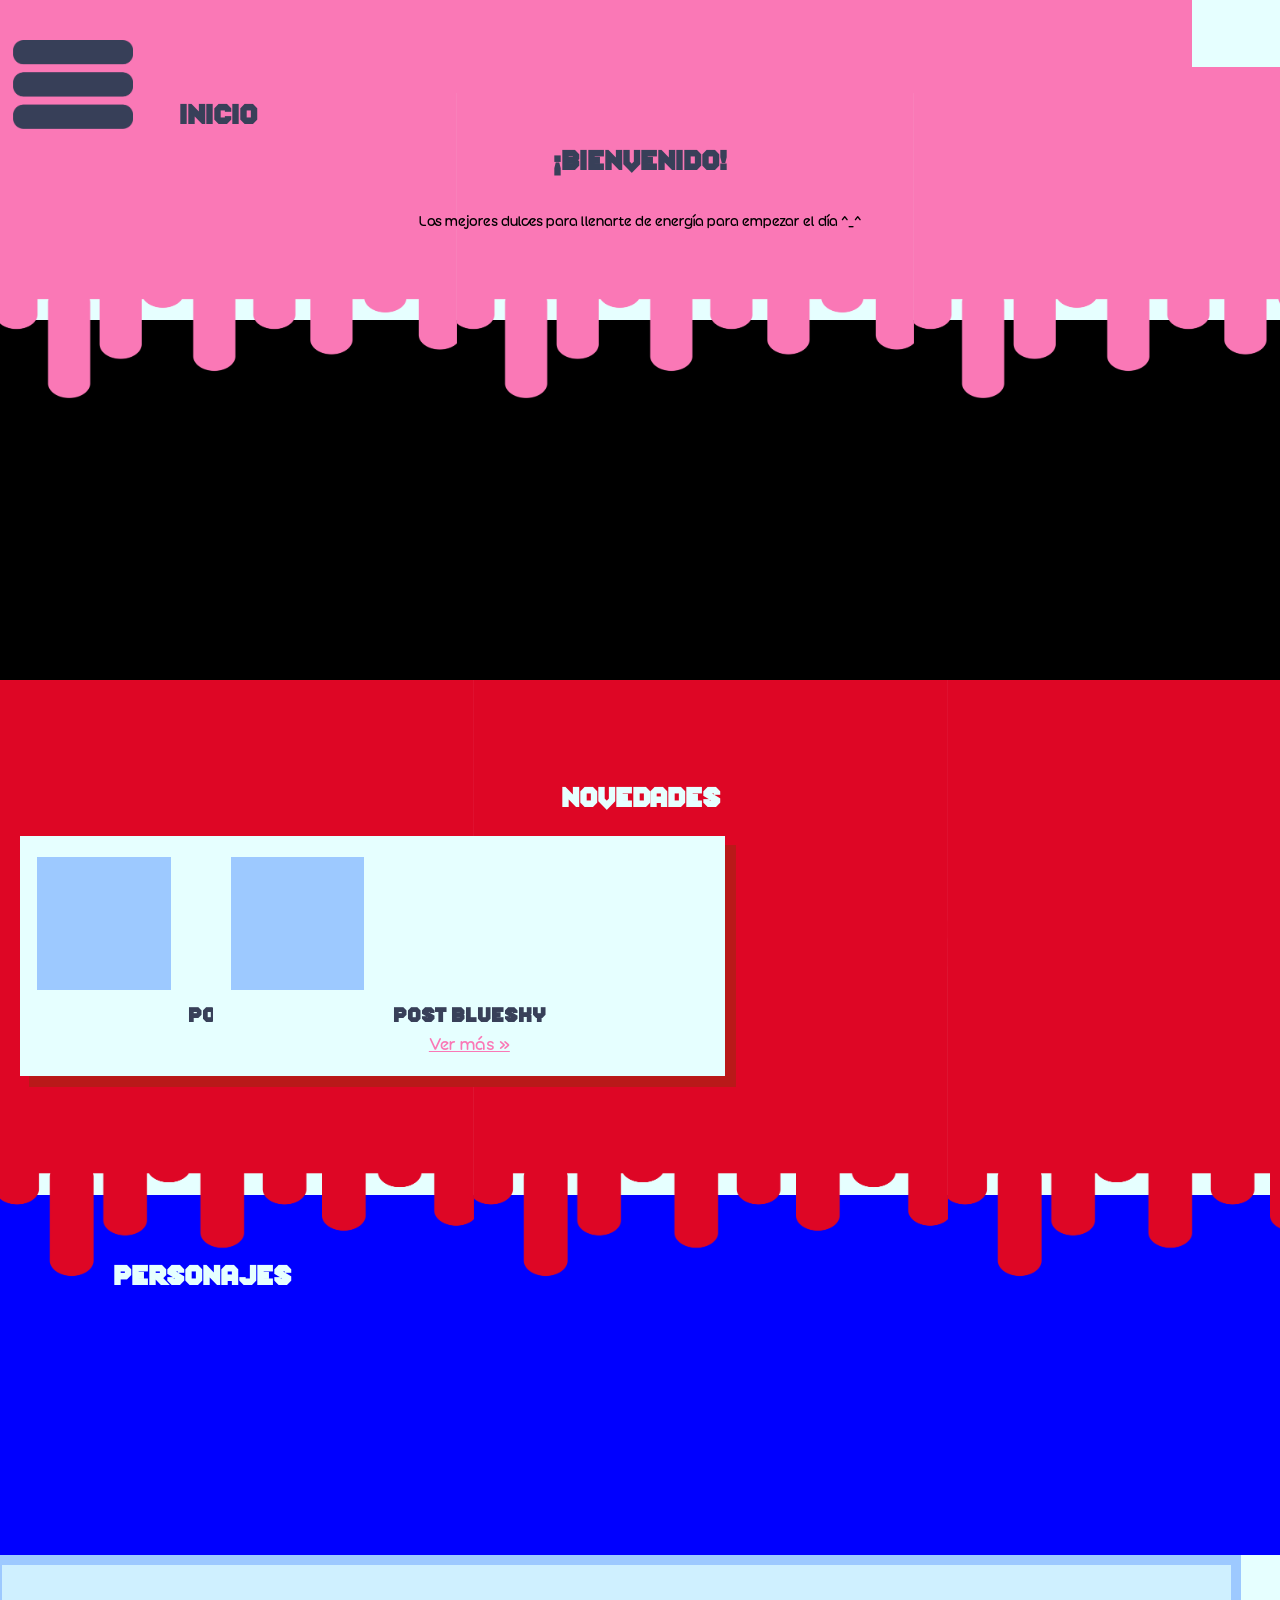
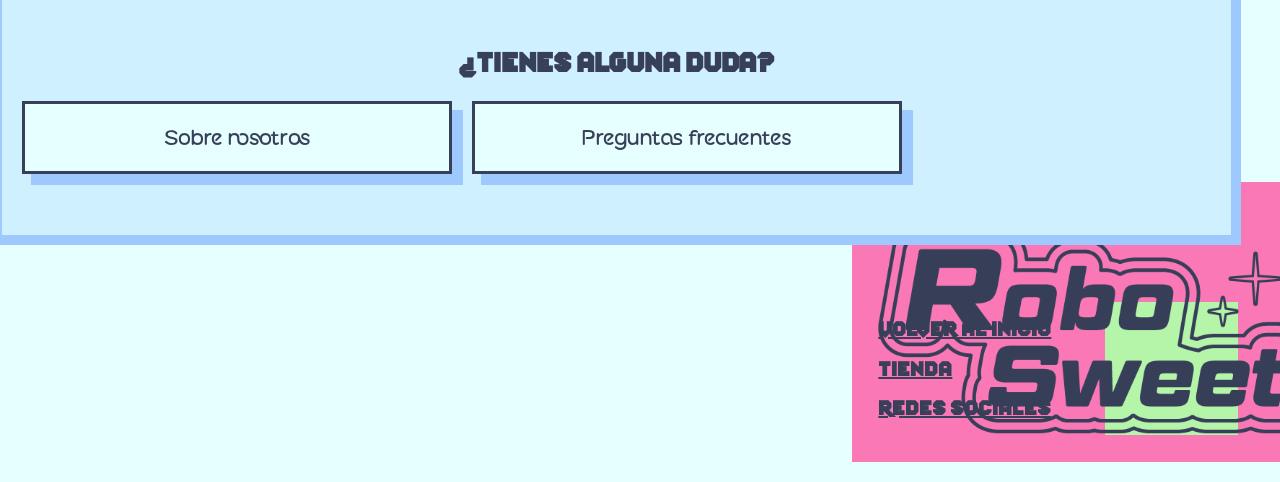
==== index.html @ fcbef9b9 "RS" ====
<!DOCTYPE html>
<html lang="es">

<head>
    <meta charset="UTF-8">
    <meta name="viewport" content="width=device-width, initial-scale=1.0">
    <title>Robosweets Inicio</title>
    <link rel="stylesheet" href="CSS/style.css">
</head>

<body>

    <div class="barra">
        <img src="IMG/menuham.png">
        <h1> Inicio </h1>

    </div>

 <!-- <div  class="navmenu">
        
       
        <ul>
            <li> Inicio</li>
            <li> Tienda</li>
            <li> Historia</li>
            <li> Redes</li>
        </ul>
        <ul>
            <li> About us</li>
            <li> Faq</li>
        </ul>
    </div> -->
    <main class="inicio">

<!-- INICIO -->
        <article class="p1">
            <h1>¡Bienvenido!</h1>
            <p> Los mejores dulces para llenarte de energía para empezar el día ^_^</p>
        </article>

<!--PLACEHOLDER IMAGENES-->
        <div
            style="margin-top: -80pt; margin-left: -15pt; background-color: black; height: 40vh; width: 100vw; grid-column: 1/4; display: flex; position: relative; z-index: 1;">
        </div>

<!-- NOVEDADES -->
        <article class="p2">
            <h1 style="color: #E6FFFF;"> Novedades</h1>

            <div class="post">
                <div class="rrss-ima"></div>
                <h1> Post Instagram </h1>
                <a href="..."> Ver más »</a>
            </div>
            <div class="post" id="nov2">
                <div class="rrss-ima"></div>
                <h1> Post Bluesky </h1>
                <a href="..."> Ver más »</a>
            </div>

        </article>

<!--PLACEHOLDER PERSONAJES-->
        <div style="margin-top: -120pt; width: 100vw; margin-left: -15pt; background-color: blue; height: 40vh;
            grid-column: 1/4; display: flex; position: relative; z-index: 1;">
            <h1 style="margin-left: 85pt; margin-top: 50pt; color: #E6FFFF;"> Personajes</h1>

        </div>

<!-- DUDAS -->
        <article class="p4">

            <h1> ¿Tienes alguna duda? </h1>

            <div class="dudas">
                <div class="btn-dudas">
                    <a href="...">Sobre nosotros</a>
                </div>
                <div class="btn-dudas">
                    <a href="...">Preguntas frecuentes</a>
                </div>

            </div>
        </article>

<!-- FOOTER -->
        <footer>

            <img src="../IMG/logomediano-black.png">

            <div class="ftr">
                <a href="...">
                    <h2>Volver al inicio</h2>
                </a>
                <a href="...">
                    <h2>Tienda</h2>
                </a>
                <a href="...">
                    <h2>Redes sociales</h2>
                </a>
            </div>
<!-- PLACEHOLDER MAPA -->
            <div style="background-color: #b5f5a9; width: 100pt; height: 100pt;"></div>
        </footer>

    </main>

</body>

</html>
---- CSS/style.css ----
body {
    margin: 0%;
    width: 90vw;
    background-color: #E6FFFF;
    margin-left: 20px;
    margin-right: 20px;
    font-family: Roundex;
}

@font-face {
    font-family: "Route";
    src:
        local("Route26_Straight"),
        url("../FNT/Route26_Straight.otf") format("opentype");
}

@font-face {
    font-family: "Roundex";
    src: url(../FNT/Roundex.otf) format("opentype");
}

main {
    width: 100vw;
    margin-top: 10pt;
    display: grid;
    grid-template-columns: repeat(1fr, 1fr, 1fr, 1fr);
    column-gap: 5px;
}

img {
    width: 100%;
}

h1 {
    font-family: "Route";
    text-align: center;
    font-size: 20pt;
    color: #384059;
}

h2 {
    font-family: "Route";
    text-align: left;
    font-size: 15pt;
}

h3 {
    font-family: "Roundex";
    text-align: left;
    font-size: 12pt;
    color: #384059;
}

p {
    text-align: left;
    padding-right: 50pt;
    font-size: 10pt;
}

.barra {
    height: 70pt;
    grid-column: 1/4;
    background-color: #FA78B6;
    margin: -15pt;
    display: flexbox;
    position: sticky;
    top: 0px;
    z-index: 5;
}

.barra h1 {
    margin-top: -25pt;
    margin-left: 15%;
    text-align: left;
}

.barra img {
    width: 10%;
    margin-top: 30pt;
    margin-left: 10pt;
}

.p1 {
    background-image: url(../IMG/iniciofondo1.png);
    height: 40vh;
    width: 100vw;
    margin-left: -15pt;
    background-size: contain;
    position: relative;
    display: block;
    align-content: center;
    z-index: 2;
}

.p2 {
    background-image: url(../IMG/iniciofondo2.png);
    height: 75vh;
    width: 100vw;
    margin-left: -15pt;
    margin-top: 0%;
    background-size: contain;
    position: relative;
    display: block;
    align-content: center;
    z-index: 2;
}

.p4 {
    background-color: #cff0ff;
    height: 30vh;
    width: 96vw;
    margin-left: -21pt;
    margin-top: 0%;
    background-size: contain;
    position: relative;
    display: block;
    align-content: center;
    z-index: 2;
    border: solid 10px #9dc9ff;
}

.inicio p {
    text-align: center;
    margin-left: 50pt;
    padding-top: 10pt;
}

.p1 h1 {
    margin-top: -75pt;
}

.p2 h1 {
    margin-top: -175pt;

}

.post {
    margin-left: 15pt;
    position: absolute;
    width: 40vw;
    background-color: #E6FFFF;
    height: 180pt;
    align-content: center;
    display: grid;
    box-shadow: 10px 10px 0px 1px #b91919;

}

.rrss-ima {
    margin-left: 13pt;
    width: 100pt;
    height: 100pt;
    background-color: #9dc9ff;
    position: relative;
}

.post h1 {
    margin: 0%;
    font-size: 15pt;
    text-align: center;
    padding: 10pt;
    padding-bottom: 5pt;
}

.post a {
    color: #FA78B6;
    margin: 0%;
    text-align: center;
    text-decoration: underline;
}

#nov2 {
    grid-column: 1/2;
    margin-left: 160pt;
    position: absolute;
}

.navmenu {
    position: relative;
    background-image: url(../IMG/menu.png);
    background-size: contain;
    width: 130pt;
    height: 245pt;
    margin: 0%;
    margin-top: -50px;
}

.btn-dudas {
    width: 30vw;
    text-align: center;
    border: solid 3px #384059;
    background-color: #E6FFFF;
    padding: 20px;
    margin-left: 15pt;
    box-shadow: 10px 10px 0px 1px #9dc9ff;
}

.btn-dudas a {
    text-decoration: none;
    color: #384059;
    font-size: 15pt;
}

.dudas {
    display: flex;
}

footer {
    padding: 20pt;
    padding-top: 90pt;
    margin-left: -325pt;
    margin-top: 170pt;
    background-color: #FA78B6;
    width: 90vw;
    height: 100pt;
    position: relative;
    display: flex;

}

footer img {
    position: absolute;
    width: 40%;
    margin-top: -60pt;
}

.ftr {
    margin-right: 40pt;
}

.ftr a {
    text-decoration: underline;
    color: #384059;
}
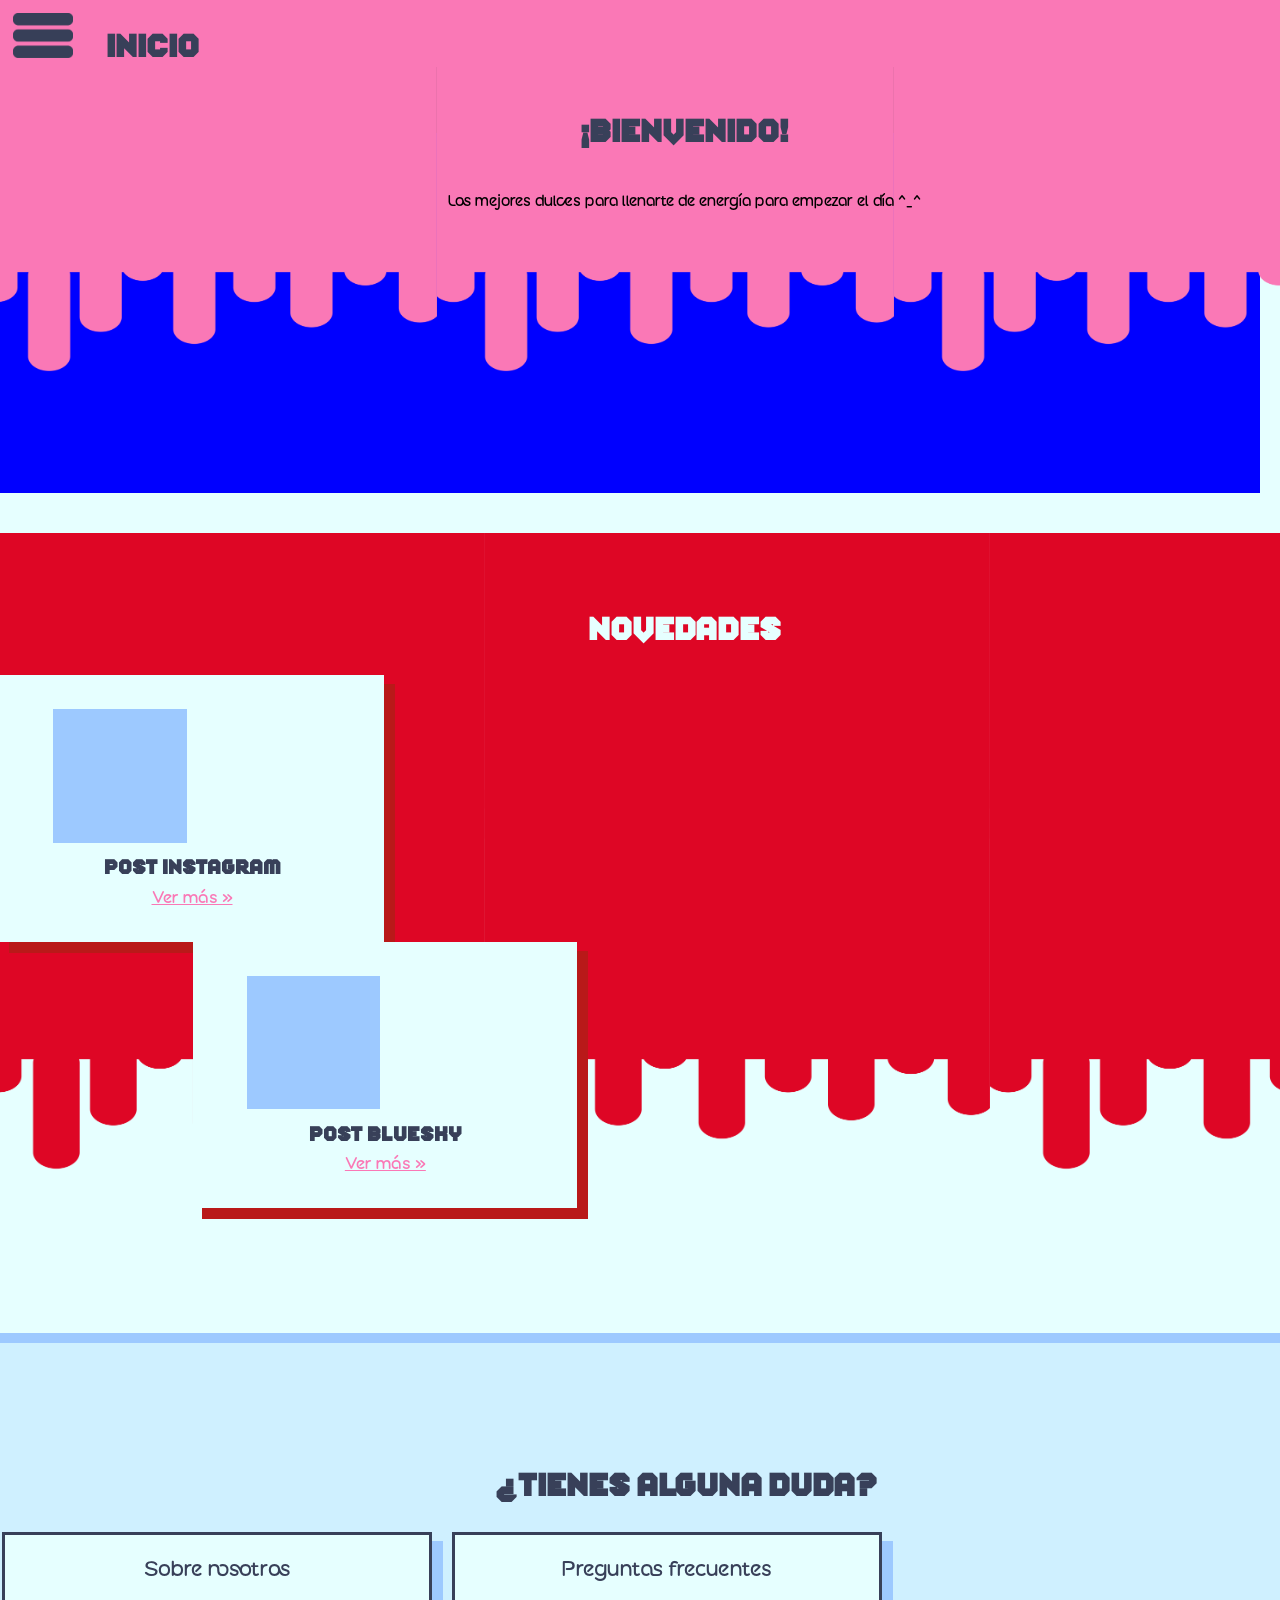
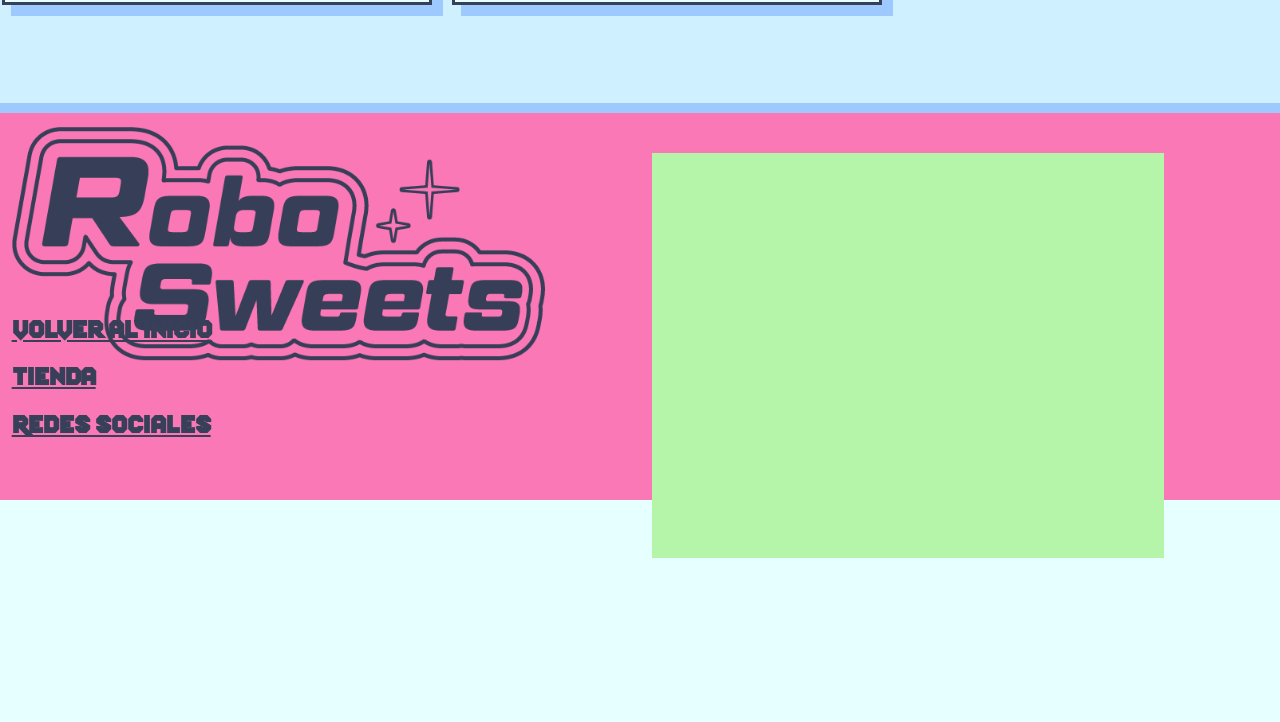
==== commit edd069d9: "fase3" ====
--- a/index.html
+++ b/index.html
@@ -100,7 +100,7 @@
                 </a>
             </div>
 <!-- PLACEHOLDER MAPA -->
-            <div style="background-color: #b5f5a9; width: 100pt; height: 100pt;"></div>
+            <div style="background-color: #b5f5a9; width: 40vw; height: 45vh; margin-top: -40pt;"></div>
         </footer>
 
     </main>
--- a/CSS/style.css
+++ b/CSS/style.css
@@ -1,6 +1,6 @@
 body {
     margin: 0%;
-    width: 90vw;
+    width: 100vw;
     background-color: #E6FFFF;
     margin-left: 20px;
     margin-right: 20px;
@@ -27,6 +27,7 @@
     column-gap: 5px;
 }
 
+
 img {
     width: 100%;
 }
@@ -34,27 +35,27 @@
 h1 {
     font-family: "Route";
     text-align: center;
-    font-size: 20pt;
+    font-size: 2rem;
     color: #384059;
 }
 
 h2 {
     font-family: "Route";
     text-align: left;
-    font-size: 15pt;
+    font-size: 1.5rem;
 }
 
 h3 {
     font-family: "Roundex";
     text-align: left;
-    font-size: 12pt;
+    font-size: 1rem;
     color: #384059;
 }
 
 p {
     text-align: left;
     padding-right: 50pt;
-    font-size: 10pt;
+    font-size: 0.9rem;
 }
 
 .barra {
@@ -208,7 +209,7 @@
 footer {
     padding: 20pt;
     padding-top: 90pt;
-    margin-left: -325pt;
+    margin-left: -360pt;
     margin-top: 170pt;
     background-color: #FA78B6;
     width: 90vw;
@@ -226,9 +227,146 @@
 
 .ftr {
     margin-right: 40pt;
+    width: 100pt;
+    height: 100pt;
 }
 
 .ftr a {
     text-decoration: underline;
     color: #384059;
+}
+
+@media screen and (min-width: 768px) {
+
+    body {
+    margin: 0%;
+    width: 100vw;
+    background-color: #E6FFFF;
+    margin-left: 20px;
+    margin-right: 20px;
+    font-family: Roundex;
+}
+
+   main {  
+    margin: 0%;
+    margin-left: -20px;
+    width: 100vw;
+    margin-top: 10pt;
+    display: grid;
+    grid-template-columns: repeat(6, 1fr);
+    column-gap: 5px;
+   }
+
+   .barra {
+    height: 50pt;
+    grid-column: 1/4;
+    background-color: #FA78B6;
+    margin: -15pt;
+    display: flexbox;
+    position: sticky;
+    top: 0px;
+    z-index: 5;
+}
+
+.barra h1 {
+    margin-top: -25pt;
+    margin-left: 8%;
+    text-align: left;
+}
+
+.barra img {
+    width: 4.5%;
+    margin-top: 10pt;
+    margin-left: 10pt;
+}
+
+.p1 {
+    background-image: url(../IMG/iniciofondo1.png);
+    height: 40vh;
+    width: 110vw;
+    margin-left: 10ptpt;
+    background-size: contain;
+    position: absolute;
+    display: block;
+    align-content: center;
+    z-index: 2;
+}
+
+.p2 {
+    background-image: url(../IMG/iniciofondo2.png);
+    height: 80vh;
+    width: 110vw;
+    margin-left: -15pt;
+    margin-top: 0%;
+    background-size: contain;
+    position: absolute;
+    top: 400pt;
+    display: block;
+    align-content: center;
+    z-index: 2;
+}
+
+.p4 {
+    background-color: #cff0ff;
+    height: 40vh;
+    width: 110vw;
+    margin-left: -21pt;
+    margin-top: 0%;
+    background-size: contain;
+    position: absolute;
+    top: 1000pt;
+    display: block;
+    align-content: center;
+    z-index: 2;
+    border: solid 10px #9dc9ff;
+}
+
+.post {
+    margin-left: 15pt;
+    position: relative;
+    width: 30vw;
+    background-color: #E6FFFF;
+    height: 200pt;
+    align-content: center;
+    display: grid;
+    box-shadow: 10px 10px 0px 1px #b91919;
+
+}
+
+.rrss-ima {
+    margin-left: 40pt;
+    width: 100pt;
+    height: 100pt;
+    background-color: #9dc9ff;
+    position: relative;
+}
+
+footer {
+    padding: 20pt;
+    padding-top: 90pt;
+    margin-left: -100vw;
+    background-color: #FA78B6;
+    width: 100vw;
+    height: 200pt;
+    position: relative;
+    top: 875pt;
+    display: flex;
+
+}
+
+footer img {
+    position: absolute;
+    width: 40%;
+    margin-top: -60pt;
+}
+
+.ftr {
+    position: relative;
+    top: 10vh;
+    margin-right: 10vw;
+    width: 40vw;
+    height: 45vh;
+}
+   
+
 }
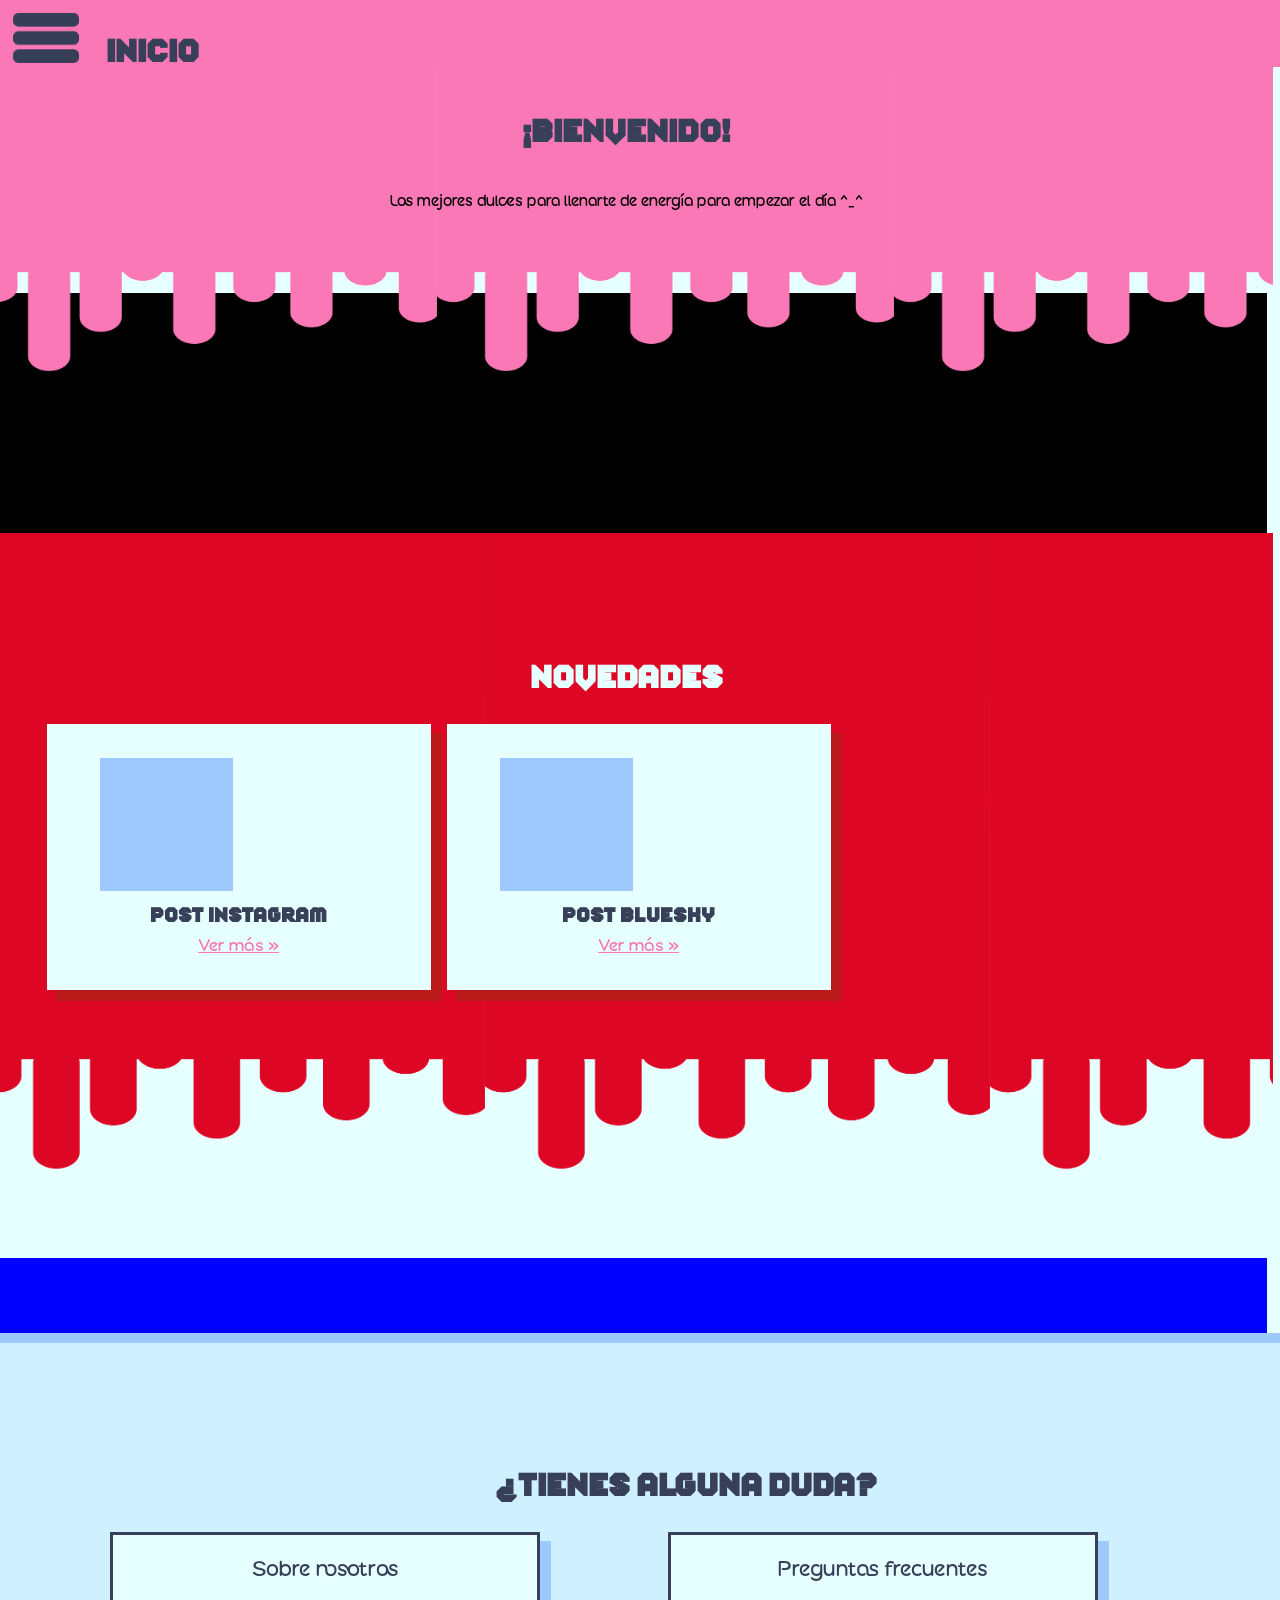
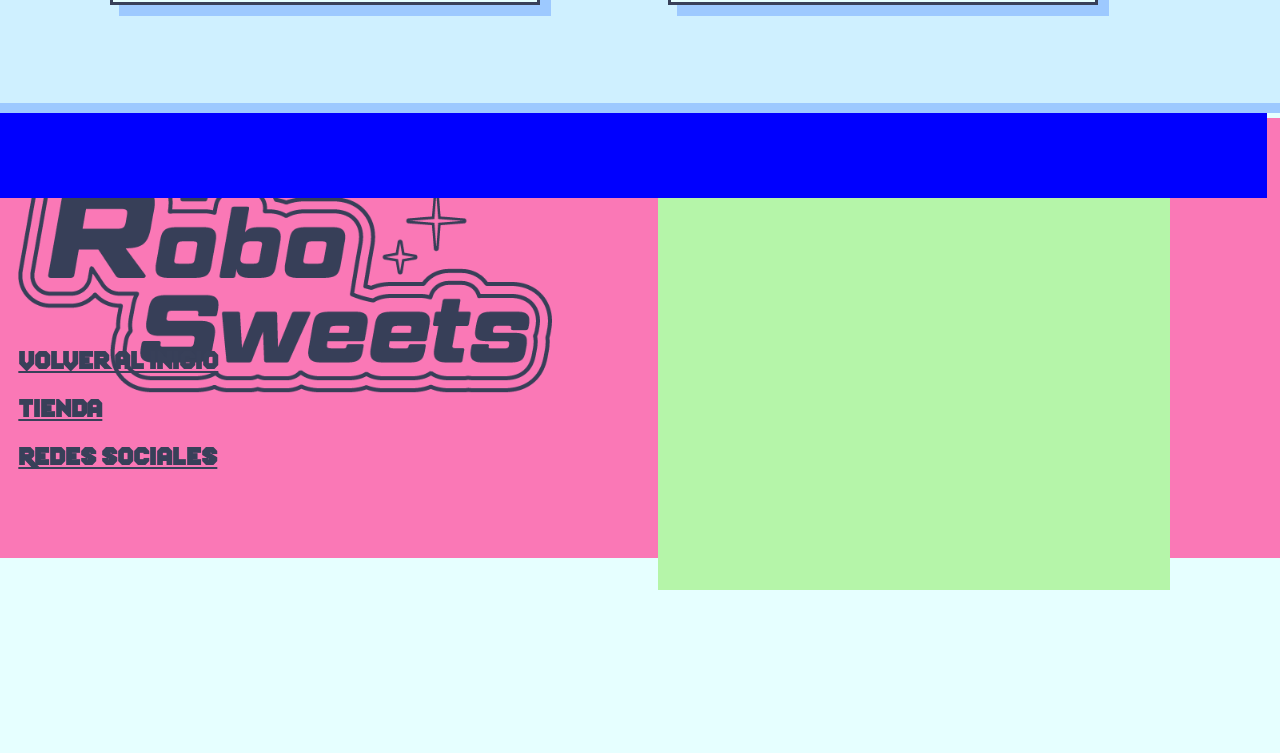
==== commit 189ca884: "fase tres" ====
--- a/index.html
+++ b/index.html
@@ -10,40 +10,38 @@
 
 <body>
 
+    <!-- NAVBAR -->
     <div class="barra">
-        <img src="IMG/menuham.png">
+        <input name="menu" type="checkbox" id="menu">
+        <label for="menu"><img src="IMG/menuham.png" style="width: 5%;"> </label>
         <h1> Inicio </h1>
-
+        <nav class="menu-opciones">
+            <ul>
+                <li><a href="..."> Inicio</a></li>
+                <li> <a href="...">Tienda </a></li>
+                <li> <a href="...">Historia </a></li>
+                <li> <a href="...">Redes </a></li>
+            </ul>
+            <ul>
+                <li> <a href="...">About us </a></li>
+                <li> <a href="...">FAQ </a></li>
+            </ul>
+        </nav>
     </div>
 
- <!-- <div  class="navmenu">
-        
-       
-        <ul>
-            <li> Inicio</li>
-            <li> Tienda</li>
-            <li> Historia</li>
-            <li> Redes</li>
-        </ul>
-        <ul>
-            <li> About us</li>
-            <li> Faq</li>
-        </ul>
-    </div> -->
     <main class="inicio">
 
-<!-- INICIO -->
+        <!-- INICIO -->
         <article class="p1">
             <h1>¡Bienvenido!</h1>
             <p> Los mejores dulces para llenarte de energía para empezar el día ^_^</p>
         </article>
 
-<!--PLACEHOLDER IMAGENES-->
-        <div
-            style="margin-top: -80pt; margin-left: -15pt; background-color: black; height: 40vh; width: 100vw; grid-column: 1/4; display: flex; position: relative; z-index: 1;">
+        <!--PLACEHOLDER IMAGENES-->
+        <div class="uno">
         </div>
 
-<!-- NOVEDADES -->
+        <!-- NOVEDADES -->
         <article class="p2">
             <h1 style="color: #E6FFFF;"> Novedades</h1>
 
@@ -60,14 +58,13 @@
 
         </article>
 
-<!--PLACEHOLDER PERSONAJES-->
-        <div style="margin-top: -120pt; width: 100vw; margin-left: -15pt; background-color: blue; height: 40vh;
-            grid-column: 1/4; display: flex; position: relative; z-index: 1;">
-            <h1 style="margin-left: 85pt; margin-top: 50pt; color: #E6FFFF;"> Personajes</h1>
+        <!--PLACEHOLDER PERSONAJES-->
+        <div class="dos">
+            <h1 class="p3h1"> Personajes</h1>
 
         </div>
 
-<!-- DUDAS -->
+        <!-- DUDAS -->
         <article class="p4">
 
             <h1> ¿Tienes alguna duda? </h1>
@@ -83,7 +80,7 @@
             </div>
         </article>
 
-<!-- FOOTER -->
+        <!-- FOOTER -->
         <footer>
 
             <img src="../IMG/logomediano-black.png">
@@ -99,7 +96,7 @@
                     <h2>Redes sociales</h2>
                 </a>
             </div>
-<!-- PLACEHOLDER MAPA -->
+            <!-- PLACEHOLDER MAPA -->
             <div style="background-color: #b5f5a9; width: 40vw; height: 45vh; margin-top: -40pt;"></div>
         </footer>
 
--- a/CSS/style.css
+++ b/CSS/style.css
@@ -27,6 +27,62 @@
     column-gap: 5px;
 }
 
+#menu {
+    display: none;
+}
+
+.menu-opciones  {
+    margin-left: -250px;
+    position: absolute;
+    left: 5%;
+    right: 5%;
+    top: 50%;
+    bottom: 5%;
+    background-image: url(../IMG/menu.png);
+    background-size: contain;
+    width: 129pt;
+    height: 242pt;
+    z-index: 5;
+}
+
+.menu-opciones a {
+text-decoration: none;
+color: #384059;
+}
+
+
+#menu:checked ~.menu-opciones {
+    margin-left: 3px;
+}
+
+
+/* PLACEHOLDERS */
+
+.uno {
+    margin-top: -80pt;
+    margin-left: -10pt;
+    background-color: black;
+    height: 40vh;
+    width: 100vw;
+    grid-column: 1/4;
+    display: flex;
+    position: relative;
+    z-index: 1;
+}
+
+.dos {
+    margin-top: -120pt;
+    width: 100vw;
+    margin-left: -10pt;
+    background-color: blue;
+    height: 40vh;
+    grid-column: 1/4;
+    display: flex;
+    position: relative;
+    z-index: 1;
+}
+
+/* Cuando haga las imágenes se reemplazarán por las imágenes correspondientes */
 
 img {
     width: 100%;
@@ -76,9 +132,11 @@
 }
 
 .barra img {
+    position: relative;
+    left: 0%;
     width: 10%;
     margin-top: 30pt;
-    margin-left: 10pt;
+    margin-left: 0pt;
 }
 
 .p1 {
@@ -104,6 +162,14 @@
     display: block;
     align-content: center;
     z-index: 2;
+}
+
+.p3h1 {
+    margin-left: 85pt;
+    margin-top: 50pt;
+    color: #E6FFFF;
+    margin-left: 35vw;
+
 }
 
 .p4 {
@@ -176,15 +242,7 @@
     position: absolute;
 }
 
-.navmenu {
-    position: relative;
-    background-image: url(../IMG/menu.png);
-    background-size: contain;
-    width: 130pt;
-    height: 245pt;
-    margin: 0%;
-    margin-top: -50px;
-}
+
 
 .btn-dudas {
     width: 30vw;
@@ -247,7 +305,7 @@
     font-family: Roundex;
 }
 
-   main {  
+   main {
     margin: 0%;
     margin-left: -20px;
     width: 100vw;
@@ -283,8 +341,7 @@
 .p1 {
     background-image: url(../IMG/iniciofondo1.png);
     height: 40vh;
-    width: 110vw;
-    margin-left: 10ptpt;
+    width: 101vw;
     background-size: contain;
     position: absolute;
     display: block;
@@ -295,8 +352,7 @@
 .p2 {
     background-image: url(../IMG/iniciofondo2.png);
     height: 80vh;
-    width: 110vw;
-    margin-left: -15pt;
+    width: 101vw;
     margin-top: 0%;
     background-size: contain;
     position: absolute;
@@ -322,8 +378,8 @@
 }
 
 .post {
-    margin-left: 15pt;
-    position: relative;
+    position: absolute;
+    margin-left: 50pt;
     width: 30vw;
     background-color: #E6FFFF;
     height: 200pt;
@@ -331,6 +387,19 @@
     display: grid;
     box-shadow: 10px 10px 0px 1px #b91919;
 
+}
+
+.p3h1{
+    position: relative;
+    text-align: center;
+    align-items: center;
+    margin-top: 75pt;
+    margin-left: 35vw;
+    color: #E6FFFF
+}
+
+#nov2 {
+    margin-left: 350pt;
 }
 
 .rrss-ima {
@@ -347,9 +416,9 @@
     margin-left: -100vw;
     background-color: #FA78B6;
     width: 100vw;
-    height: 200pt;
-    position: relative;
-    top: 875pt;
+    height: 220pt;
+    position: relative;
+    top: 865pt;
     display: flex;
 
 }
@@ -367,6 +436,20 @@
     width: 40vw;
     height: 45vh;
 }
-   
-
+
+.btn-dudas {
+    margin-left: 10vw;
+}
+
+.uno {
+    position: relative;
+    top:40vh;
+    height: 45vh;
+}
+
+.dos {
+    position: relative;
+    top:120vh;
+    height: 60vh;
+}
 }
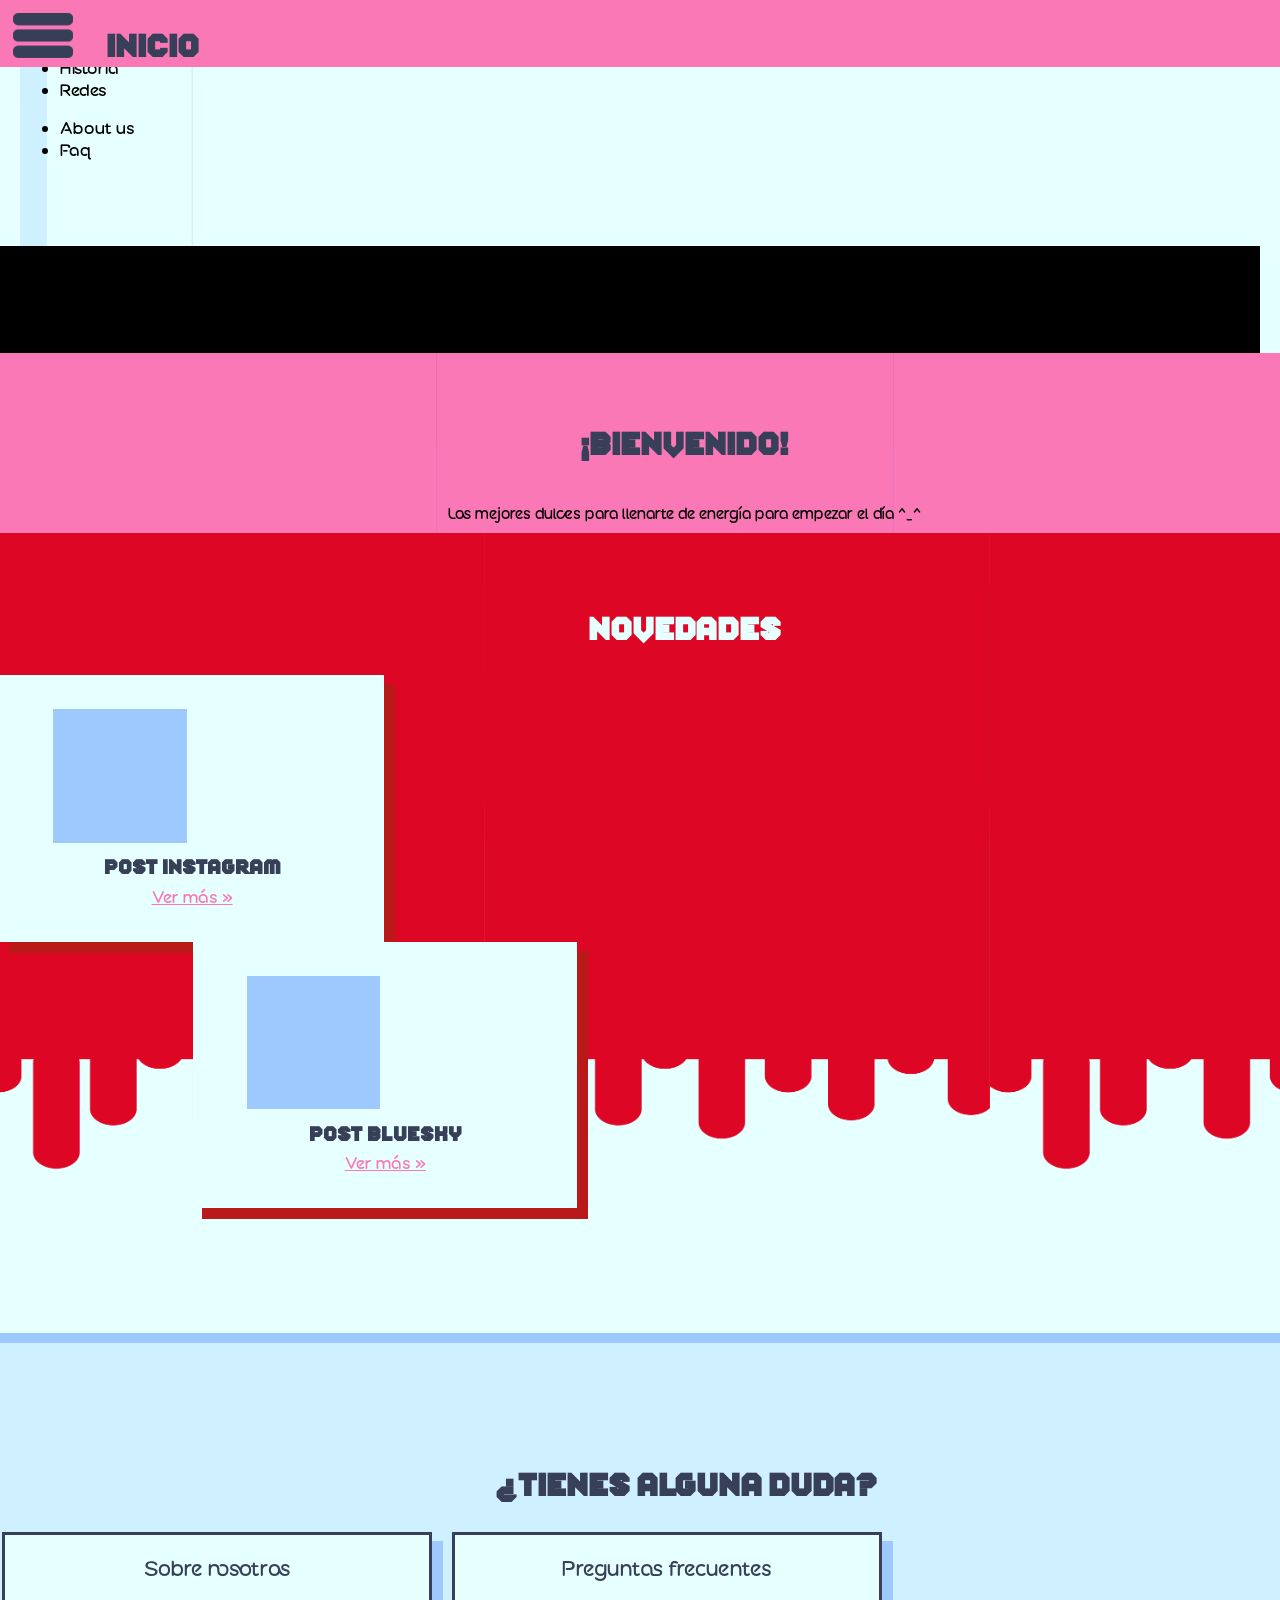
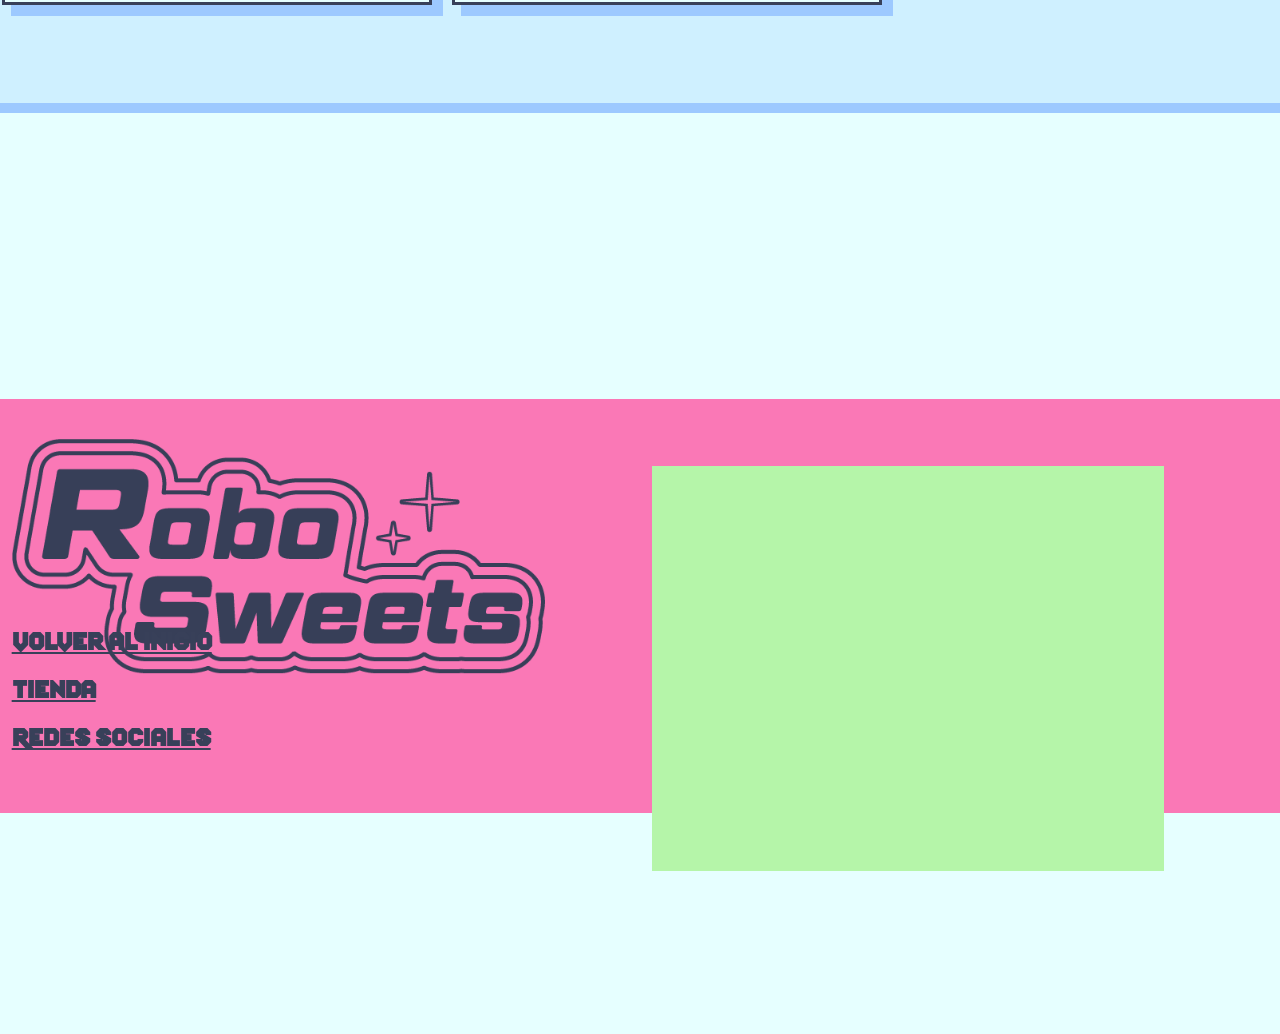
==== commit f72c335f: "imágenes caramelo1" ====
--- a/index.html
+++ b/index.html
@@ -10,38 +10,42 @@
 
 <body>
 
-    <!-- NAVBAR -->
     <div class="barra">
-        <input name="menu" type="checkbox" id="menu">
-        <label for="menu"><img src="IMG/menuham.png" style="width: 5%;"> </label>
+        <img src="IMG/menuham.png">
         <h1> Inicio </h1>
-        <nav class="menu-opciones">
-            <ul>
-                <li><a href="..."> Inicio</a></li>
-                <li> <a href="...">Tienda </a></li>
-                <li> <a href="...">Historia </a></li>
-                <li> <a href="...">Redes </a></li>
-            </ul>
-            <ul>
-                <li> <a href="...">About us </a></li>
-                <li> <a href="...">FAQ </a></li>
-            </ul>
-        </nav>
+
     </div>
 
+ <div  class="navmenu">
+        
+       
+        <ul>
+            <li> Inicio</li>
+            <li> Tienda</li>
+            <li> Historia</li>
+            <li> Redes</li>
+        </ul>
+        <ul>
+            <li> About us</li>
+            <li> Faq</li>
+        </ul>
+    </div>
+
+    
     <main class="inicio">
 
-        <!-- INICIO -->
+<!-- INICIO -->
         <article class="p1">
             <h1>¡Bienvenido!</h1>
             <p> Los mejores dulces para llenarte de energía para empezar el día ^_^</p>
         </article>
 
-        <!--PLACEHOLDER IMAGENES-->
-        <div class="uno">
+<!--PLACEHOLDER IMAGENES-->
+        <div
+            style="margin-top: -80pt; margin-left: -15pt; background-color: black; height: 40vh; width: 100vw; grid-column: 1/4; display: flex; position: relative; z-index: 1;">
         </div>
 
-        <!-- NOVEDADES -->
+<!-- NOVEDADES -->
         <article class="p2">
             <h1 style="color: #E6FFFF;"> Novedades</h1>
 
@@ -58,13 +62,14 @@
 
         </article>
 
-        <!--PLACEHOLDER PERSONAJES-->
-        <div class="dos">
-            <h1 class="p3h1"> Personajes</h1>
+<!--PLACEHOLDER PERSONAJES-->
+        <div style="margin-top: -120pt; width: 100vw; margin-left: -15pt; background-color: blue; height: 40vh;
+            grid-column: 1/4; display: flex; position: relative; z-index: 1;">
+            <h1 style="margin-left: 85pt; margin-top: 50pt; color: #E6FFFF;"> ...</h1>
 
         </div>
 
-        <!-- DUDAS -->
+<!-- DUDAS -->
         <article class="p4">
 
             <h1> ¿Tienes alguna duda? </h1>
@@ -80,7 +85,7 @@
             </div>
         </article>
 
-        <!-- FOOTER -->
+<!-- FOOTER -->
         <footer>
 
             <img src="../IMG/logomediano-black.png">
@@ -96,7 +101,7 @@
                     <h2>Redes sociales</h2>
                 </a>
             </div>
-            <!-- PLACEHOLDER MAPA -->
+<!-- PLACEHOLDER MAPA -->
             <div style="background-color: #b5f5a9; width: 40vw; height: 45vh; margin-top: -40pt;"></div>
         </footer>
 
--- a/CSS/style.css
+++ b/CSS/style.css
@@ -27,62 +27,6 @@
     column-gap: 5px;
 }
 
-#menu {
-    display: none;
-}
-
-.menu-opciones  {
-    margin-left: -250px;
-    position: absolute;
-    left: 5%;
-    right: 5%;
-    top: 50%;
-    bottom: 5%;
-    background-image: url(../IMG/menu.png);
-    background-size: contain;
-    width: 129pt;
-    height: 242pt;
-    z-index: 5;
-}
-
-.menu-opciones a {
-text-decoration: none;
-color: #384059;
-}
-
-
-#menu:checked ~.menu-opciones {
-    margin-left: 3px;
-}
-
-
-/* PLACEHOLDERS */
-
-.uno {
-    margin-top: -80pt;
-    margin-left: -10pt;
-    background-color: black;
-    height: 40vh;
-    width: 100vw;
-    grid-column: 1/4;
-    display: flex;
-    position: relative;
-    z-index: 1;
-}
-
-.dos {
-    margin-top: -120pt;
-    width: 100vw;
-    margin-left: -10pt;
-    background-color: blue;
-    height: 40vh;
-    grid-column: 1/4;
-    display: flex;
-    position: relative;
-    z-index: 1;
-}
-
-/* Cuando haga las imágenes se reemplazarán por las imágenes correspondientes */
 
 img {
     width: 100%;
@@ -132,13 +76,12 @@
 }
 
 .barra img {
-    position: relative;
-    left: 0%;
     width: 10%;
     margin-top: 30pt;
-    margin-left: 0pt;
-}
-
+    margin-left: 10pt;
+}
+
+/* INICIO PÁGINAS  */
 .p1 {
     background-image: url(../IMG/iniciofondo1.png);
     height: 40vh;
@@ -150,6 +93,19 @@
     align-content: center;
     z-index: 2;
 }
+.hist1 {
+    background-color: #bddcff;
+    height: 40vh;
+    width: 100vw;
+    margin-left: -15pt;
+    background-size: contain;
+    position: relative;
+    display: block;
+    align-content: center;
+    z-index: 2;
+}
+
+/* SEGUNDA PARTE PÁGINAS  */
 
 .p2 {
     background-image: url(../IMG/iniciofondo2.png);
@@ -163,14 +119,160 @@
     align-content: center;
     z-index: 2;
 }
-
-.p3h1 {
-    margin-left: 85pt;
+.hist2 {
+    background-color: #9dc9ff;
+    height: 120vh;
+    width: 100vw;
+    margin-top: 0%;
+    background-size: contain;
+    position: relative;
+    right:20pt;
+    display: block;
+    align-content: center;
+    z-index: 2;
+}
+
+
+
+.rby {
+    background-color: #bddcff;
+    border-radius: 10pt;
+    background-blend-mode: screen;
+    position: relative;
+    margin: 15pt;
+    padding: 20pt;
+    padding-left: 10pt;
+    width: 65vw;
+    height: 40vh;
+}
+
+.rby img {
+    width: 225pt;
+    position: relative;
+    left: -30pt;
+    bottom: 5pt;
+
+}
+.sty {
+    background-color: #bddcff;
+    border-radius: 10pt;
+    background-blend-mode: screen;
+    position: relative;
+    left:25vw;
+    margin: 15pt;
+    padding: 20pt;
+    padding-left: 10pt;
+    width: 65vw;
+    height: 40vh;
+}
+
+.sty img {
+    width: 225pt;
+    position: relative;
+    right: -30vw;
+    bottom: 5pt;
+}
+
+
+/* TEXTOS */
+
+.rby p {
+    font-size: 0.9em;
+    z-index: 2;
+    width: 40%;
+    position: relative;
+    left: 120pt;
+    bottom: 250pt;
+    text-align: right;
+    color: #384059;
+}
+.sty p {
+    font-size: 0.9em;
+    z-index: 2;
+    width: 40%;
+    position: relative;
+    right: 30pt;
+    bottom:250pt;
+    text-align: right;
+    color: #384059;
+}
+
+.inicio p {
+    text-align: center;
+    margin-left: 50pt;
+    padding-top: 10pt;
+}
+
+.p1 h1 {
+    margin-top: -75pt;
+}
+.hist1 h1 {
     margin-top: 50pt;
-    color: #E6FFFF;
-    margin-left: 35vw;
-
-}
+}
+
+.p2 h1 {
+    margin-top: -175pt;
+
+}
+
+.post a {
+    color: #FA78B6;
+    margin: 0%;
+    text-align: center;
+    text-decoration: underline;
+}
+.post h1 {
+    margin: 0%;
+    font-size: 15pt;
+    text-align: center;
+    padding: 10pt;
+    padding-bottom: 5pt;
+}
+
+.btn-dudas a {
+    text-decoration: none;
+    color: #384059;
+    font-size: 15pt;
+}
+
+
+.post {
+    margin-left: 15pt;
+    position: absolute;
+    width: 40vw;
+    background-color: #E6FFFF;
+    height: 180pt;
+    align-content: center;
+    display: grid;
+    box-shadow: 10px 10px 0px 1px #b91919;
+
+}
+
+.rrss-ima {
+    margin-left: 13pt;
+    width: 100pt;
+    height: 100pt;
+    background-color: #9dc9ff;
+    position: relative;
+}
+
+#nov2 {
+    grid-column: 1/2;
+    margin-left: 160pt;
+    position: absolute;
+}
+
+.navmenu {
+    position: relative;
+    background-image: url(../IMG/menu.png);
+    background-size: contain;
+    width: 130pt;
+    height: 245pt;
+    margin: 0%;
+    margin-top: -50px;
+}
+
+/* FOOTER */
 
 .p4 {
     background-color: #cff0ff;
@@ -186,63 +288,9 @@
     border: solid 10px #9dc9ff;
 }
 
-.inicio p {
-    text-align: center;
-    margin-left: 50pt;
-    padding-top: 10pt;
-}
-
-.p1 h1 {
-    margin-top: -75pt;
-}
-
-.p2 h1 {
-    margin-top: -175pt;
-
-}
-
-.post {
-    margin-left: 15pt;
-    position: absolute;
-    width: 40vw;
-    background-color: #E6FFFF;
-    height: 180pt;
-    align-content: center;
-    display: grid;
-    box-shadow: 10px 10px 0px 1px #b91919;
-
-}
-
-.rrss-ima {
-    margin-left: 13pt;
-    width: 100pt;
-    height: 100pt;
-    background-color: #9dc9ff;
-    position: relative;
-}
-
-.post h1 {
-    margin: 0%;
-    font-size: 15pt;
-    text-align: center;
-    padding: 10pt;
-    padding-bottom: 5pt;
-}
-
-.post a {
-    color: #FA78B6;
-    margin: 0%;
-    text-align: center;
-    text-decoration: underline;
-}
-
-#nov2 {
-    grid-column: 1/2;
-    margin-left: 160pt;
-    position: absolute;
-}
-
-
+.dudas {
+    display: flex;
+}
 
 .btn-dudas {
     width: 30vw;
@@ -254,15 +302,6 @@
     box-shadow: 10px 10px 0px 1px #9dc9ff;
 }
 
-.btn-dudas a {
-    text-decoration: none;
-    color: #384059;
-    font-size: 15pt;
-}
-
-.dudas {
-    display: flex;
-}
 
 footer {
     padding: 20pt;
@@ -272,7 +311,7 @@
     background-color: #FA78B6;
     width: 90vw;
     height: 100pt;
-    position: relative;
+    position: absolute;
     display: flex;
 
 }
@@ -292,6 +331,80 @@
 .ftr a {
     text-decoration: underline;
     color: #384059;
+}
+
+.ftrh {
+    margin-right: 40pt;
+    width: 200pt;
+    height: 100pt;
+}
+
+.ftrh a {
+    text-decoration: underline;
+    color: #384059;
+}
+
+.p4h {
+    background-color: #cff0ff;
+    height: 30vh;
+    width: 100vw;
+    margin-left: -105vw;
+    margin-top: 120vh;
+    background-size: contain;
+    position: relative;
+    display: block;
+    align-content: center;
+    z-index: 3;
+    border: solid 10px #9dc9ff;
+}
+
+.dudash {
+    display: flex;
+    position: relative;
+    left:50pt;
+}
+
+.btn-dudas {
+    width: 30vw;
+    text-align: center;
+    border: solid 3px #384059;
+    background-color: #E6FFFF;
+    padding: 20px;
+    margin-left: 15pt;
+    box-shadow: 10px 10px 0px 1px #9dc9ff;
+}
+
+
+footer {
+    padding: 20pt;
+    padding-top: 90pt;
+    margin-left: -360pt;
+    margin-top: 170pt;
+    background-color: #FA78B6;
+    width: 90vw;
+    height: 100pt;
+    position: relative;
+    display: flex;
+    
+
+}
+.hfoot {
+    padding: 20pt;
+    padding-top: 90pt;
+    margin-left: -370pt;
+    margin-top: 150vh;
+    background-color: #FA78B6;
+    width: 90vw;
+    height: 100pt;
+    position: relative;
+    display: flex;
+    
+}
+
+footer img {
+    position: absolute;
+    width: 40%;
+    margin-top: -60pt;
 }
 
 @media screen and (min-width: 768px) {
@@ -305,7 +418,7 @@
     font-family: Roundex;
 }
 
-   main {
+   main {  
     margin: 0%;
     margin-left: -20px;
     width: 100vw;
@@ -341,7 +454,8 @@
 .p1 {
     background-image: url(../IMG/iniciofondo1.png);
     height: 40vh;
-    width: 101vw;
+    width: 110vw;
+    margin-left: 10ptpt;
     background-size: contain;
     position: absolute;
     display: block;
@@ -352,7 +466,8 @@
 .p2 {
     background-image: url(../IMG/iniciofondo2.png);
     height: 80vh;
-    width: 101vw;
+    width: 110vw;
+    margin-left: -15pt;
     margin-top: 0%;
     background-size: contain;
     position: absolute;
@@ -378,8 +493,8 @@
 }
 
 .post {
-    position: absolute;
-    margin-left: 50pt;
+    margin-left: 15pt;
+    position: relative;
     width: 30vw;
     background-color: #E6FFFF;
     height: 200pt;
@@ -387,19 +502,6 @@
     display: grid;
     box-shadow: 10px 10px 0px 1px #b91919;
 
-}
-
-.p3h1{
-    position: relative;
-    text-align: center;
-    align-items: center;
-    margin-top: 75pt;
-    margin-left: 35vw;
-    color: #E6FFFF
-}
-
-#nov2 {
-    margin-left: 350pt;
 }
 
 .rrss-ima {
@@ -416,9 +518,9 @@
     margin-left: -100vw;
     background-color: #FA78B6;
     width: 100vw;
-    height: 220pt;
-    position: relative;
-    top: 865pt;
+    height: 200pt;
+    position: relative;
+    top: 875pt;
     display: flex;
 
 }
@@ -436,20 +538,6 @@
     width: 40vw;
     height: 45vh;
 }
-
-.btn-dudas {
-    margin-left: 10vw;
-}
-
-.uno {
-    position: relative;
-    top:40vh;
-    height: 45vh;
-}
-
-.dos {
-    position: relative;
-    top:120vh;
-    height: 60vh;
-}
+   
+
 }
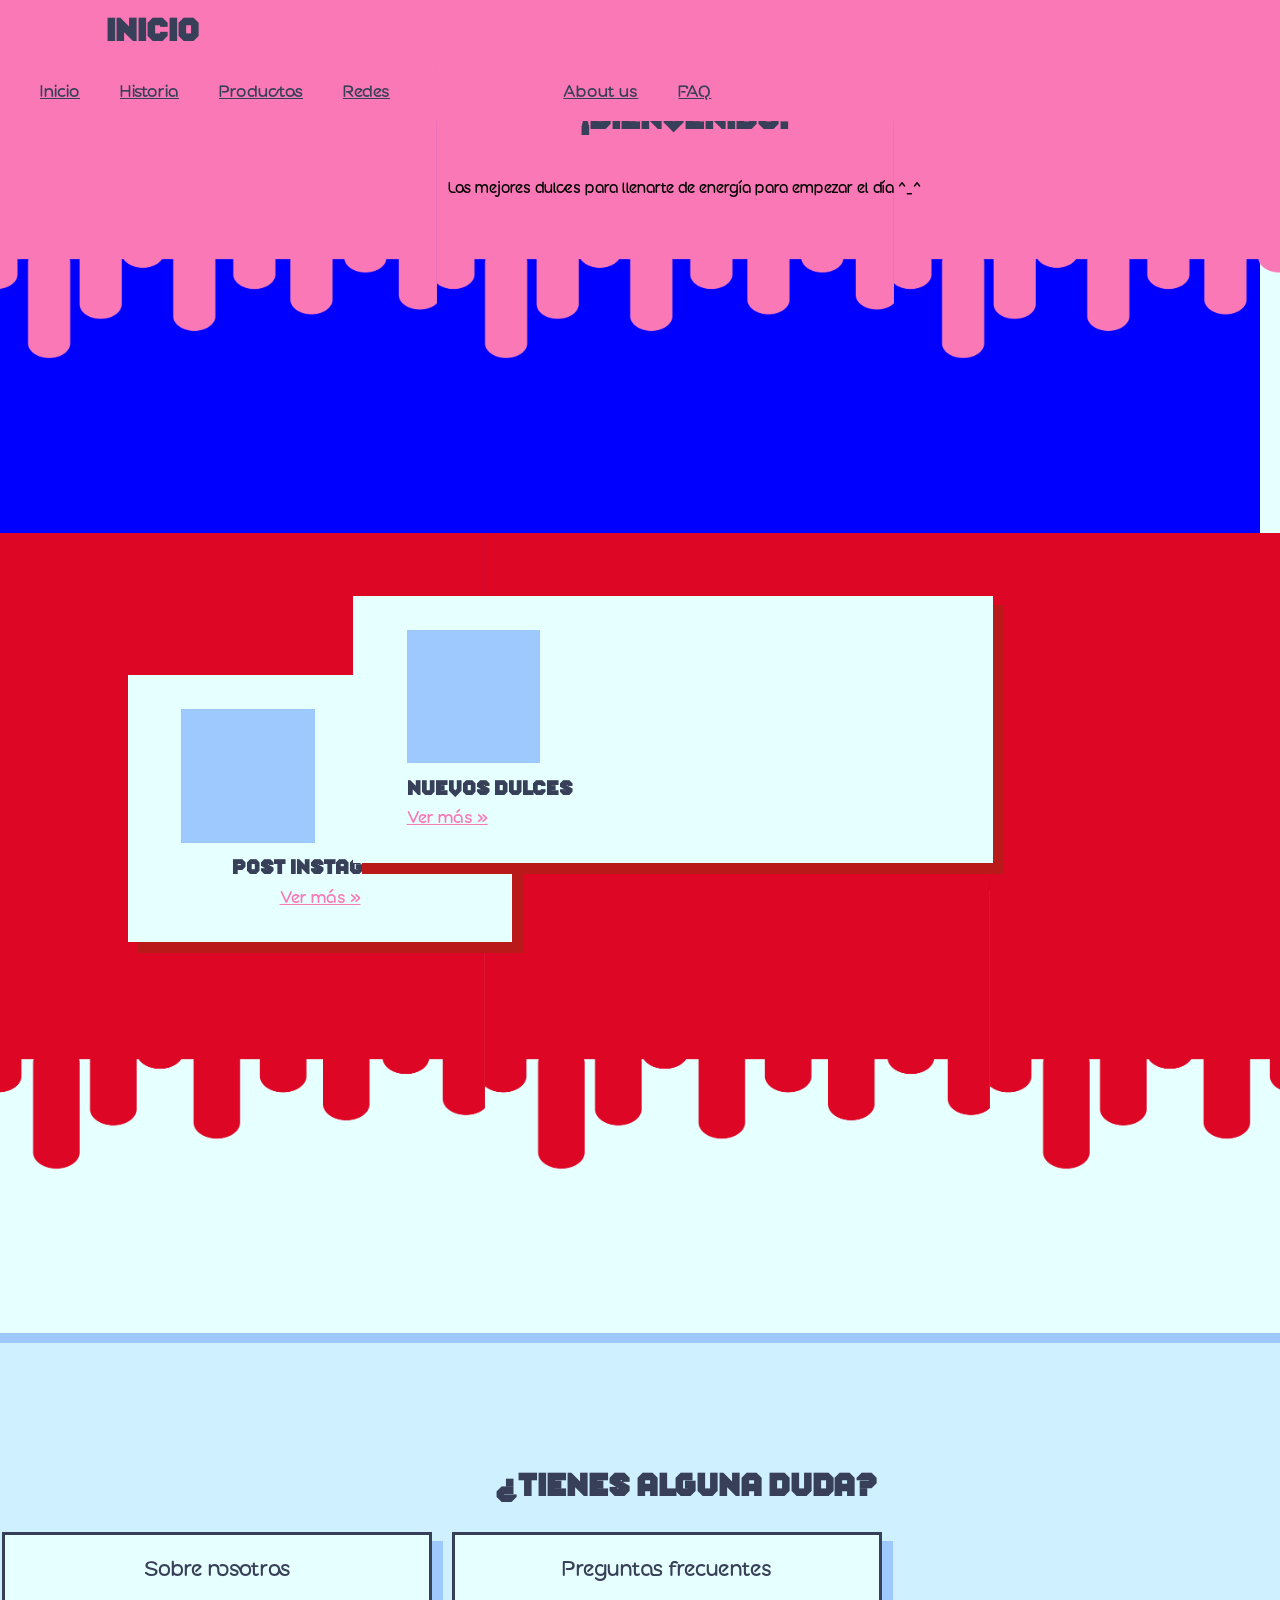
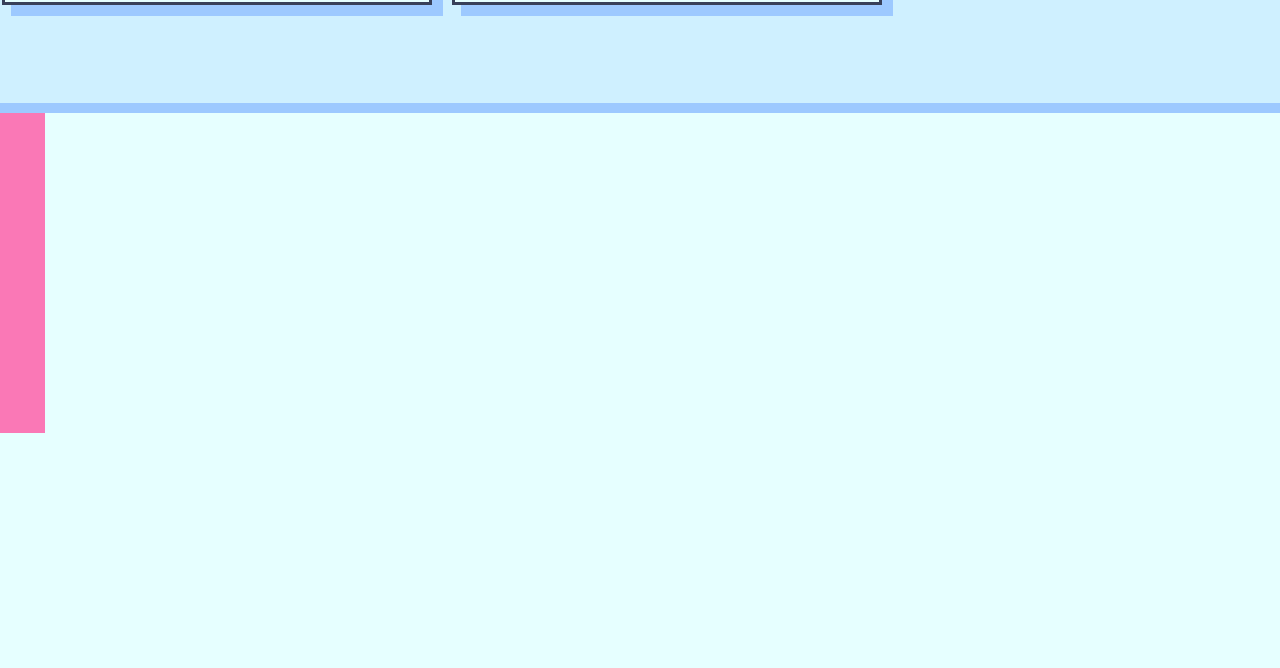
==== commit 6e6558dc: "mejoras" ====
--- a/index.html
+++ b/index.html
@@ -11,26 +11,23 @@
 <body>
 
     <div class="barra">
-        <img src="IMG/menuham.png">
+
         <h1> Inicio </h1>
 
     </div>
 
- <div  class="navmenu">
-        
-       
-        <ul>
-            <li> Inicio</li>
-            <li> Tienda</li>
-            <li> Historia</li>
-            <li> Redes</li>
-        </ul>
-        <ul>
-            <li> About us</li>
-            <li> Faq</li>
-        </ul>
-    </div>
+        <aside class="opciones" id="iniop">
 
+        <a href="index.html"> Inicio</a>
+        <a href="historia.html"> Historia</a>
+        <a href="..."> Productos</a>
+        <a href="...">Redes</a>
+        <p></p>
+        <p></p>
+        <a href="..."> About us</a>
+        <a href="..."> FAQ</a>
+
+    </aside>
     
     <main class="inicio">
 
@@ -56,14 +53,14 @@
             </div>
             <div class="post" id="nov2">
                 <div class="rrss-ima"></div>
-                <h1> Post Bluesky </h1>
+                <h1> Nuevos dulces </h1>
                 <a href="..."> Ver más »</a>
             </div>
 
         </article>
 
 <!--PLACEHOLDER PERSONAJES-->
-        <div style="margin-top: -120pt; width: 100vw; margin-left: -15pt; background-color: blue; height: 40vh;
+        <div style="margin-top: -150pt; width: 100vw; margin-left: -15pt; background-color: blue; height: 90vh;
             grid-column: 1/4; display: flex; position: relative; z-index: 1;">
             <h1 style="margin-left: 85pt; margin-top: 50pt; color: #E6FFFF;"> ...</h1>
 
--- a/CSS/style.css
+++ b/CSS/style.css
@@ -19,6 +19,33 @@
     src: url(../FNT/Roundex.otf) format("opentype");
 }
 
+.opciones {
+    position: fixed;
+    display: flex;
+    left: 0%;
+    top: 50pt;
+    width: 120vw;
+    height: 6vh;
+    margin: 0%;
+    background-color: #9dc9ff;
+    z-index: 5;
+}
+
+.opciones a {
+    margin-left: 30pt;
+    margin-bottom: 10pt;
+    margin-top: 10pt;
+    color: #384059;
+}
+
+.opciones a:hover {
+    color: #E6FFFF;
+}
+
+#iniop {
+    background-color: #FA78B6;
+}
+
 main {
     width: 100vw;
     margin-top: 10pt;
@@ -63,23 +90,17 @@
     grid-column: 1/4;
     background-color: #FA78B6;
     margin: -15pt;
-    display: flexbox;
-    position: sticky;
-    top: 0px;
+    position: fixed;
     z-index: 5;
 }
 
 .barra h1 {
-    margin-top: -25pt;
-    margin-left: 15%;
-    text-align: left;
-}
-
-.barra img {
-    width: 10%;
-    margin-top: 30pt;
-    margin-left: 10pt;
-}
+    position: relative;
+    top: 10pt;
+    margin-left: 10%;
+    text-align: left;
+}
+
 
 /* INICIO PÁGINAS  */
 .p1 {
@@ -97,7 +118,7 @@
     background-color: #bddcff;
     height: 40vh;
     width: 100vw;
-    margin-left: -15pt;
+    margin-left: -10pt;
     background-size: contain;
     position: relative;
     display: block;
@@ -115,21 +136,19 @@
     margin-top: 0%;
     background-size: contain;
     position: relative;
-    display: block;
-    align-content: center;
     z-index: 2;
 }
 .hist2 {
     background-color: #9dc9ff;
     height: 120vh;
     width: 100vw;
-    margin-top: 0%;
-    background-size: contain;
-    position: relative;
-    right:20pt;
-    display: block;
-    align-content: center;
-    z-index: 2;
+    margin-top: 40vh;
+    position: relative;
+    left:-955pt;
+    display: block;
+    align-content: center;
+    z-index: 2;
+    
 }
 
 
@@ -221,6 +240,32 @@
     text-align: center;
     text-decoration: underline;
 }
+#nov2 a {
+    color: #FA78B6;
+    margin: 0%;
+    margin-left: 40pt;
+    text-align: left;
+    text-decoration: underline;
+}
+
+.post:hover {
+    transform: scale(1.05);
+}
+
+.post a:hover {
+    color: blue;
+}
+#nov2 a:hover {
+    color: blue;
+}
+
+#nov2 {
+    width: 50vw;
+    position: absolute;
+    left: 120pt;
+    top: 47pt;
+}
+
 .post h1 {
     margin: 0%;
     font-size: 15pt;
@@ -228,6 +273,14 @@
     padding: 10pt;
     padding-bottom: 5pt;
 }
+#nov2 h1 {
+    margin: 0%;
+    margin-left: 30pt;
+    font-size: 15pt;
+    text-align: left;
+    padding: 10pt;
+    padding-bottom: 5pt;
+}
 
 .btn-dudas a {
     text-decoration: none;
@@ -237,13 +290,13 @@
 
 
 .post {
-    margin-left: 15pt;
-    position: absolute;
+    margin-left: 30pt;
+    position: sticky;
+    left: 10vw;
     width: 40vw;
     background-color: #E6FFFF;
     height: 180pt;
     align-content: center;
-    display: grid;
     box-shadow: 10px 10px 0px 1px #b91919;
 
 }
@@ -257,7 +310,6 @@
 }
 
 #nov2 {
-    grid-column: 1/2;
     margin-left: 160pt;
     position: absolute;
 }
@@ -306,13 +358,13 @@
 footer {
     padding: 20pt;
     padding-top: 90pt;
-    margin-left: -360pt;
-    margin-top: 170pt;
     background-color: #FA78B6;
-    width: 90vw;
+    width: 100vw;
     height: 100pt;
-    position: absolute;
+    position: relative;
+    left: -955pt;
     display: flex;
+    margin-top: 130pt;
 
 }
 
@@ -323,7 +375,7 @@
 }
 
 .ftr {
-    margin-right: 40pt;
+    position: relative;
     width: 100pt;
     height: 100pt;
 }
@@ -333,25 +385,14 @@
     color: #384059;
 }
 
-.ftrh {
-    margin-right: 40pt;
-    width: 200pt;
-    height: 100pt;
-}
-
-.ftrh a {
-    text-decoration: underline;
-    color: #384059;
-}
 
 .p4h {
     background-color: #cff0ff;
     height: 30vh;
-    width: 100vw;
-    margin-left: -105vw;
-    margin-top: 120vh;
-    background-size: contain;
-    position: relative;
+    width: 105vw;
+    margin-top: 1050pt;
+    margin-left: -6pt;
+    position: absolute;
     display: block;
     align-content: center;
     z-index: 3;
@@ -374,38 +415,11 @@
     box-shadow: 10px 10px 0px 1px #9dc9ff;
 }
 
-
-footer {
-    padding: 20pt;
-    padding-top: 90pt;
-    margin-left: -360pt;
-    margin-top: 170pt;
-    background-color: #FA78B6;
-    width: 90vw;
-    height: 100pt;
-    position: relative;
-    display: flex;
-    
-
-}
-.hfoot {
-    padding: 20pt;
-    padding-top: 90pt;
-    margin-left: -370pt;
-    margin-top: 150vh;
-    background-color: #FA78B6;
-    width: 90vw;
-    height: 100pt;
-    position: relative;
-    display: flex;
-    
-}
-
-footer img {
-    position: absolute;
-    width: 40%;
-    margin-top: -60pt;
-}
+.btn-dudas:hover {
+    transform: scale(1.05);
+}
+
+
 
 @media screen and (min-width: 768px) {
 
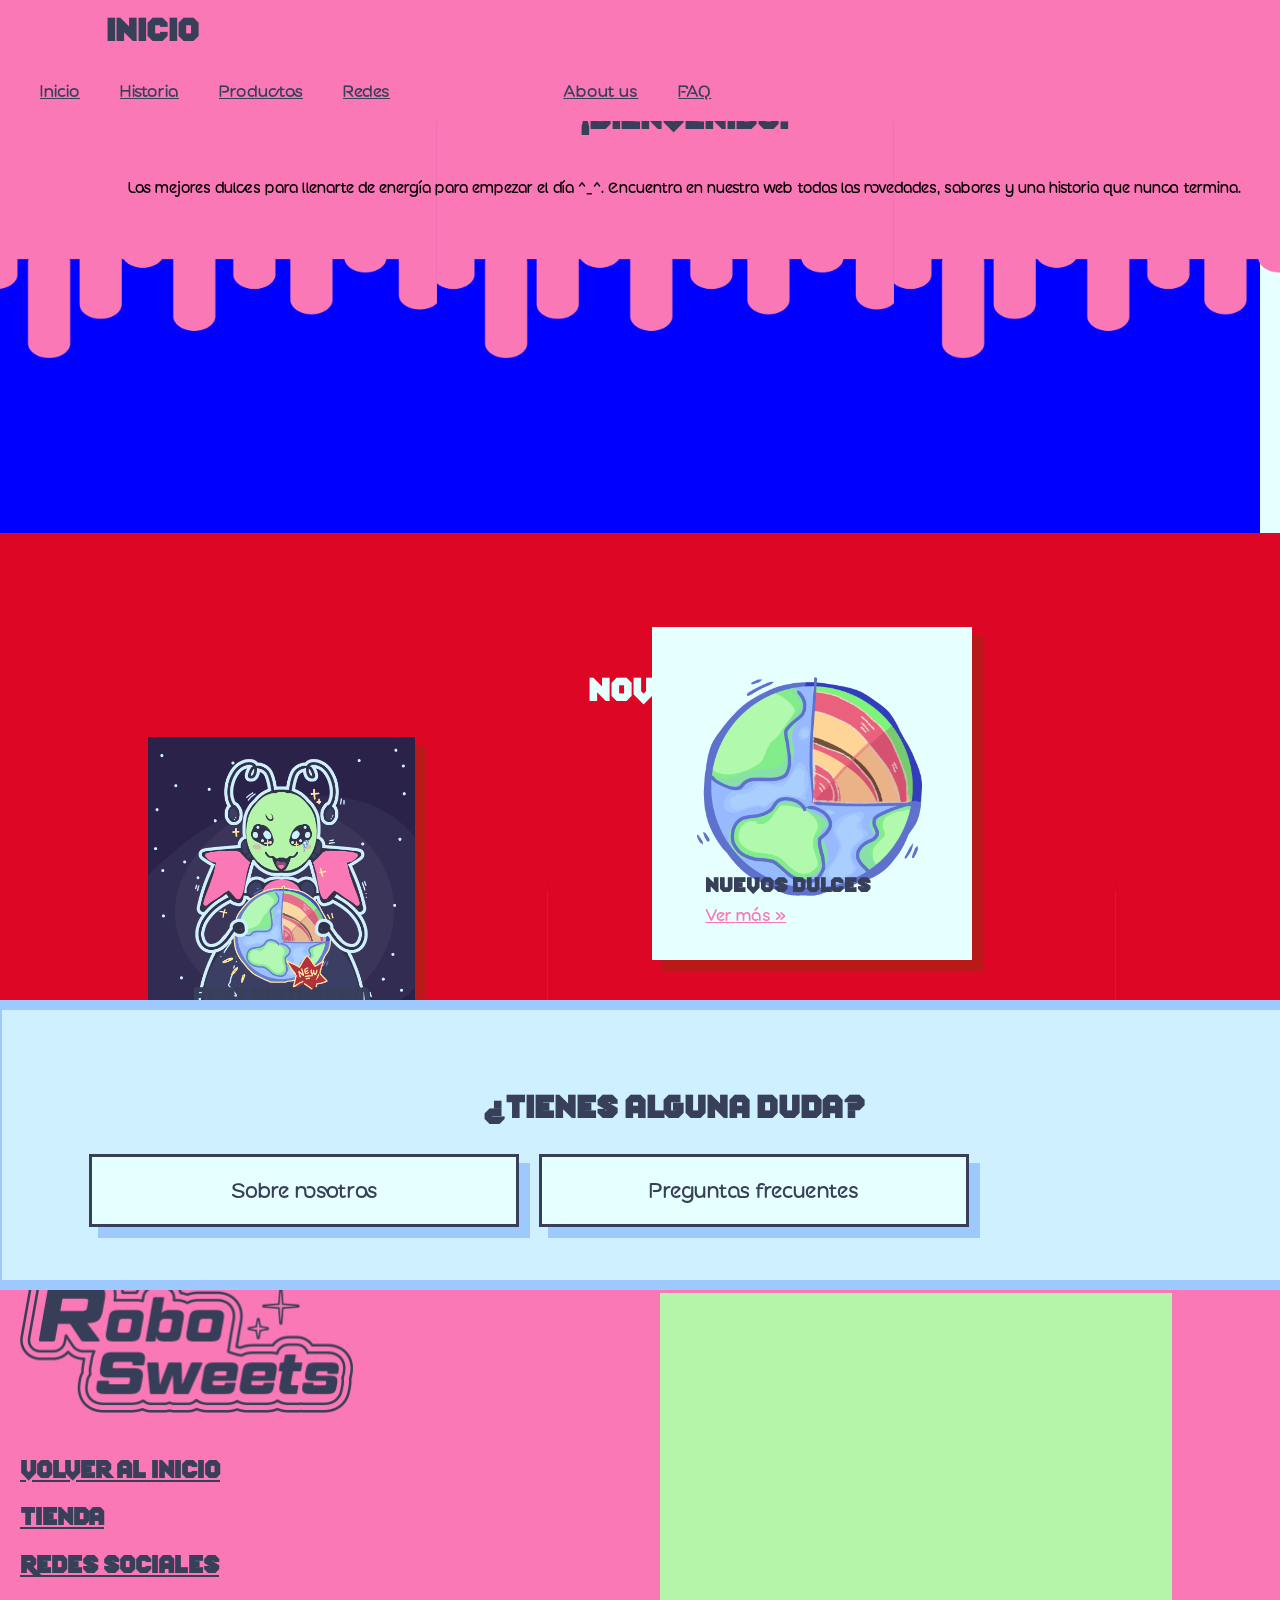
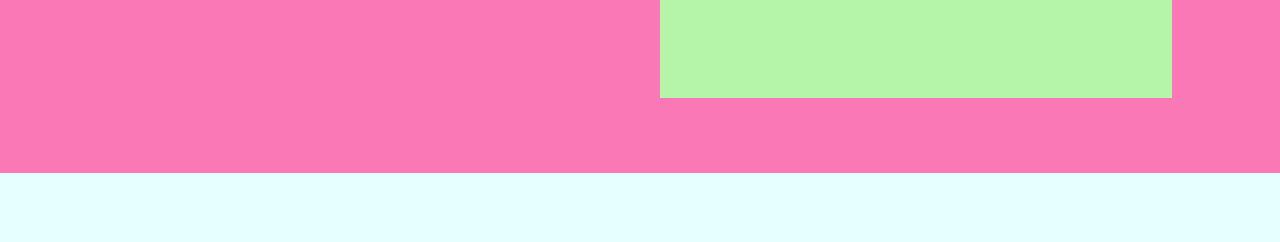
==== commit 9d26b3a5: "imagenes" ====
--- a/index.html
+++ b/index.html
@@ -34,7 +34,7 @@
 <!-- INICIO -->
         <article class="p1">
             <h1>¡Bienvenido!</h1>
-            <p> Los mejores dulces para llenarte de energía para empezar el día ^_^</p>
+            <p> Los mejores dulces para llenarte de energía para empezar el día ^_^. Encuentra en nuestra web todas las novedades, sabores y una historia que nunca termina.</p>
         </article>
 
 <!--PLACEHOLDER IMAGENES-->
@@ -46,7 +46,7 @@
         <article class="p2">
             <h1 style="color: #E6FFFF;"> Novedades</h1>
 
-            <div class="post">
+            <div class="post" id="nov1">
                 <div class="rrss-ima"></div>
                 <h1> Post Instagram </h1>
                 <a href="..."> Ver más »</a>
@@ -67,11 +67,11 @@
         </div>
 
 <!-- DUDAS -->
-        <article class="p4">
+        <article class="p4h" id="ini">
 
             <h1> ¿Tienes alguna duda? </h1>
 
-            <div class="dudas">
+            <div class="dudash">
                 <div class="btn-dudas">
                     <a href="...">Sobre nosotros</a>
                 </div>
@@ -81,14 +81,13 @@
 
             </div>
         </article>
-
 <!-- FOOTER -->
-        <footer>
+        <footer id="foot1">
 
             <img src="../IMG/logomediano-black.png">
 
             <div class="ftr">
-                <a href="...">
+                <a href="index.html">
                     <h2>Volver al inicio</h2>
                 </a>
                 <a href="...">
--- a/CSS/style.css
+++ b/CSS/style.css
@@ -143,8 +143,7 @@
     height: 120vh;
     width: 100vw;
     margin-top: 40vh;
-    position: relative;
-    left:-955pt;
+    position: absolute;
     display: block;
     align-content: center;
     z-index: 2;
@@ -230,7 +229,7 @@
 }
 
 .p2 h1 {
-    margin-top: -175pt;
+    margin-top: -100pt;
 
 }
 
@@ -261,9 +260,9 @@
 
 #nov2 {
     width: 50vw;
-    position: absolute;
     left: 120pt;
-    top: 47pt;
+    top: 70pt;
+    background-image: url(../IMG/jawbreaker.png);
 }
 
 .post h1 {
@@ -300,29 +299,27 @@
     box-shadow: 10px 10px 0px 1px #b91919;
 
 }
+#nov2 {
+    position: absolute;
+    margin-left: 40vw;
+    width: 25vw;
+    background-image: url(../IMG/jawbreaker.png);
+        background-size: contain;
+}
+
+#nov1 {
+    background-image: url(../IMG/post1.png);
+        background-size: contain;
+}
 
 .rrss-ima {
     margin-left: 13pt;
-    width: 100pt;
-    height: 100pt;
-    background-color: #9dc9ff;
-    position: relative;
-}
-
-#nov2 {
-    margin-left: 160pt;
-    position: absolute;
-}
-
-.navmenu {
-    position: relative;
-    background-image: url(../IMG/menu.png);
-    background-size: contain;
-    width: 130pt;
-    height: 245pt;
-    margin: 0%;
-    margin-top: -50px;
-}
+    width: 25vw;
+    height: 40pt;
+
+    position: relative;
+}
+
 
 /* FOOTER */
 
@@ -340,8 +337,54 @@
     border: solid 10px #9dc9ff;
 }
 
-.dudas {
+footer {
+    padding: 20pt;
+    padding-top: 90pt;
+    background-color: #FA78B6;
+    width: 100vw;
+    height: 100pt;
+    position: relative;
+    left: -955pt;
     display: flex;
+    margin-top: 130pt;
+
+}
+
+footer img {
+    position: absolute;
+    width: 40%;
+    margin-top: -60pt;
+}
+
+.ftr {
+    position: relative;
+    width: 100pt;
+    height: 100pt;
+}
+
+.ftr a {
+    text-decoration: underline;
+    color: #384059;
+}
+
+
+.p4h {
+    background-color: #cff0ff;
+    height: 30vh;
+    width: 105vw;
+    margin-top: 1050pt;
+    margin-left: -6pt;
+    position: absolute;
+    display: block;
+    align-content: center;
+    z-index: 3;
+    border: solid 10px #9dc9ff;
+}
+
+.dudash {
+    display: flex;
+    position: relative;
+    left:50pt;
 }
 
 .btn-dudas {
@@ -354,74 +397,34 @@
     box-shadow: 10px 10px 0px 1px #9dc9ff;
 }
 
-
-footer {
-    padding: 20pt;
-    padding-top: 90pt;
-    background-color: #FA78B6;
-    width: 100vw;
-    height: 100pt;
-    position: relative;
-    left: -955pt;
-    display: flex;
-    margin-top: 130pt;
-
-}
-
-footer img {
-    position: absolute;
-    width: 40%;
-    margin-top: -60pt;
-}
-
-.ftr {
-    position: relative;
-    width: 100pt;
-    height: 100pt;
-}
-
-.ftr a {
-    text-decoration: underline;
-    color: #384059;
-}
-
-
-.p4h {
-    background-color: #cff0ff;
-    height: 30vh;
-    width: 105vw;
-    margin-top: 1050pt;
-    margin-left: -6pt;
-    position: absolute;
-    display: block;
-    align-content: center;
-    z-index: 3;
-    border: solid 10px #9dc9ff;
-}
-
-.dudash {
-    display: flex;
-    position: relative;
-    left:50pt;
-}
-
-.btn-dudas {
-    width: 30vw;
-    text-align: center;
-    border: solid 3px #384059;
-    background-color: #E6FFFF;
-    padding: 20px;
-    margin-left: 15pt;
-    box-shadow: 10px 10px 0px 1px #9dc9ff;
-}
-
 .btn-dudas:hover {
     transform: scale(1.05);
 }
 
 
 
-@media screen and (min-width: 768px) {
+
+
+
+
+
+@media screen and (min-width: 770px) {
+
+    .post {
+        position: relative;
+        width: 200pt;
+        height: 250pt;
+    }
+
+    .hist2 {
+        position: static;
+        top: 130pt;
+        margin: 0%;
+    }
+
+.p4h {
+    margin-top: 1200pt;
+}
 
     body {
     margin: 0%;
@@ -479,14 +482,13 @@
 
 .p2 {
     background-image: url(../IMG/iniciofondo2.png);
-    height: 80vh;
+    height: 90vh;
     width: 110vw;
-    margin-left: -15pt;
     margin-top: 0%;
     background-size: contain;
     position: absolute;
     top: 400pt;
-    display: block;
+    display: inline;
     align-content: center;
     z-index: 2;
 }
@@ -495,10 +497,10 @@
     background-color: #cff0ff;
     height: 40vh;
     width: 110vw;
-    margin-left: -21pt;
+    margin-left: 21pt;
     margin-top: 0%;
     background-size: contain;
-    position: absolute;
+    position: relative;
     top: 1000pt;
     display: block;
     align-content: center;
@@ -506,42 +508,31 @@
     border: solid 10px #9dc9ff;
 }
 
-.post {
-    margin-left: 15pt;
-    position: relative;
-    width: 30vw;
-    background-color: #E6FFFF;
-    height: 200pt;
-    align-content: center;
-    display: grid;
-    box-shadow: 10px 10px 0px 1px #b91919;
-
-}
 
 .rrss-ima {
     margin-left: 40pt;
-    width: 100pt;
-    height: 100pt;
-    background-color: #9dc9ff;
-    position: relative;
-}
+    width: 150pt;
+    height: 150pt;
+    position: relative;
+}
+
 
 footer {
     padding: 20pt;
     padding-top: 90pt;
-    margin-left: -100vw;
+    margin-left: 950pt;
     background-color: #FA78B6;
     width: 100vw;
-    height: 200pt;
-    position: relative;
-    top: 875pt;
+    height: 300pt;
+    position: absolute;
+    top: 1250pt;
     display: flex;
 
 }
 
 footer img {
     position: absolute;
-    width: 40%;
+    width: 25%;
     margin-top: -60pt;
 }
 
@@ -553,5 +544,13 @@
     height: 45vh;
 }
    
+#ini {
+    margin-top: 730pt;
+    z-index: 2;
+}
+
+#foot1 {
+    margin-top: -330pt;
+}
 
 }
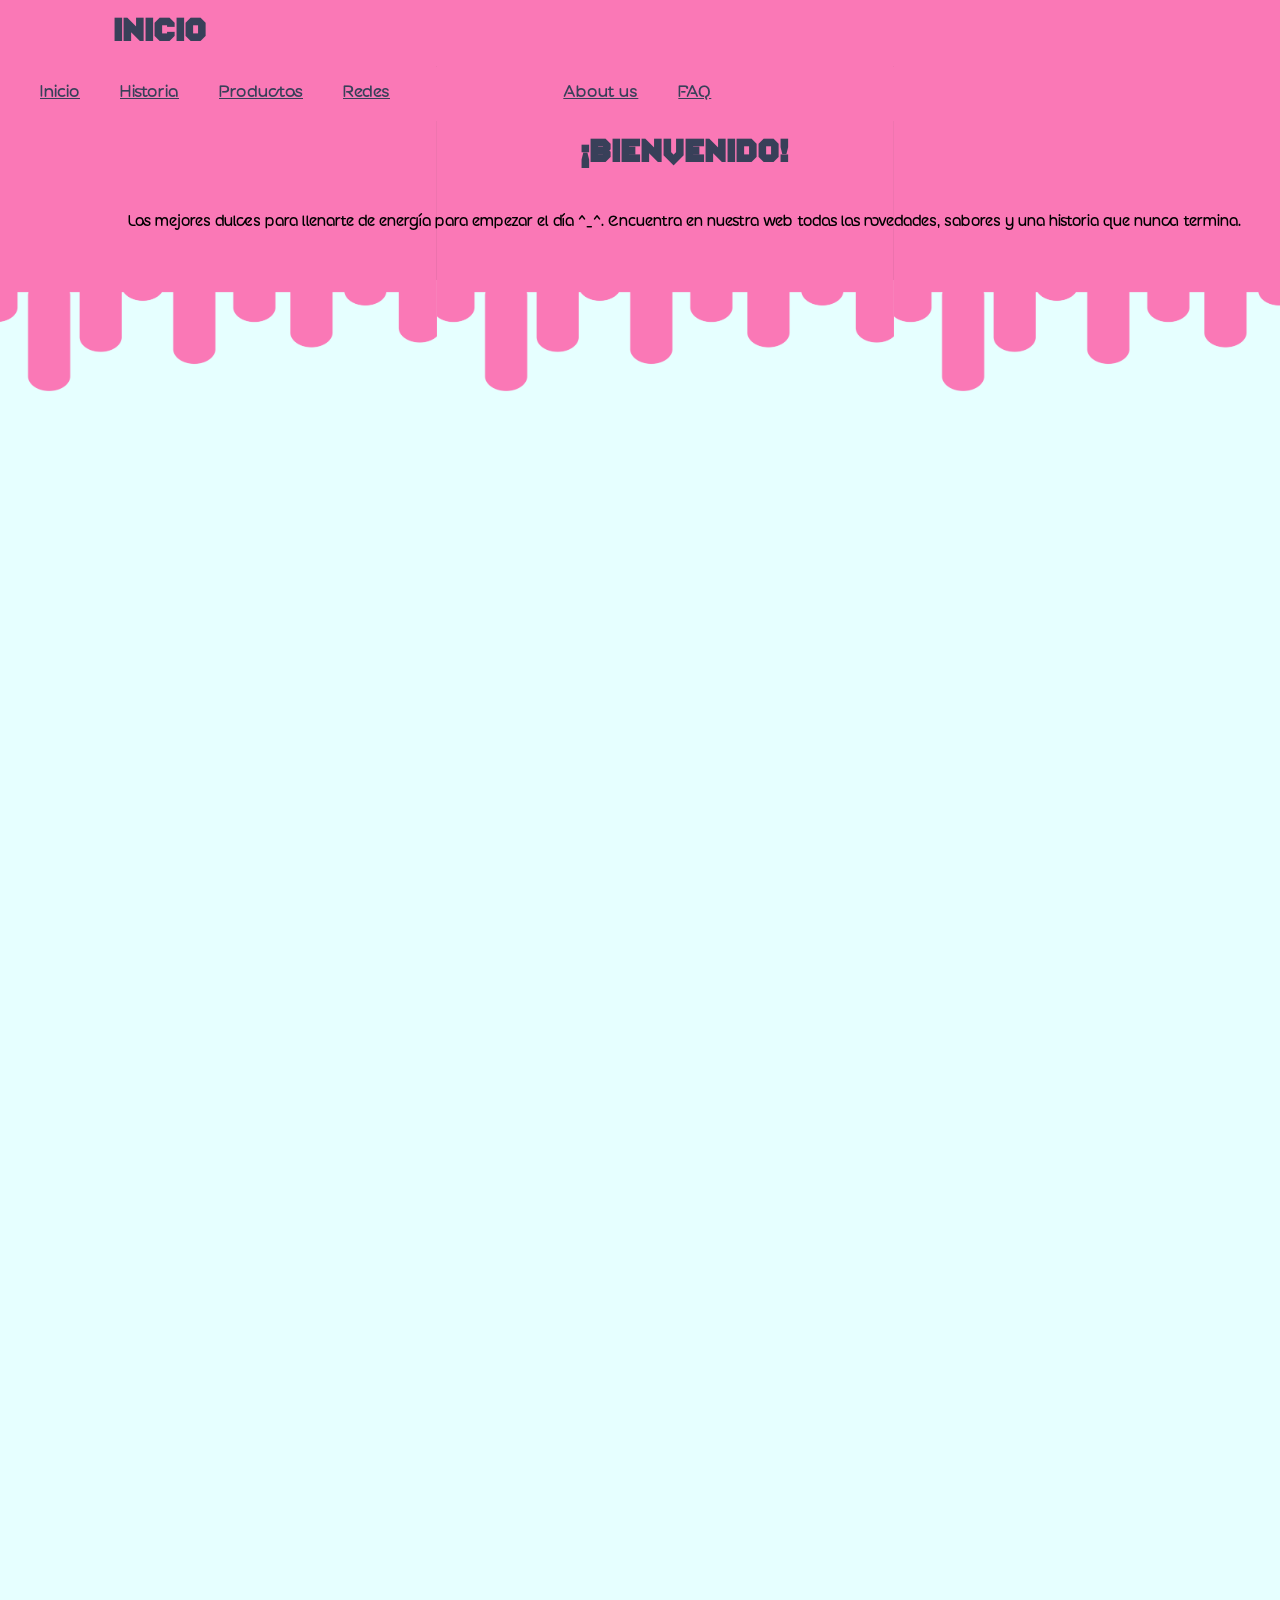
==== commit c2cd8a52: "rrss" ====
--- a/index.html
+++ b/index.html
@@ -20,8 +20,8 @@
 
         <a href="index.html"> Inicio</a>
         <a href="historia.html"> Historia</a>
-        <a href="..."> Productos</a>
-        <a href="...">Redes</a>
+        <a href="tienda.html"> Productos</a>
+        <a href="rrss.html">Redes</a>
         <p></p>
         <p></p>
         <a href="..."> About us</a>
@@ -37,10 +37,8 @@
             <p> Los mejores dulces para llenarte de energía para empezar el día ^_^. Encuentra en nuestra web todas las novedades, sabores y una historia que nunca termina.</p>
         </article>
 
-<!--PLACEHOLDER IMAGENES-->
-        <div
-            style="margin-top: -80pt; margin-left: -15pt; background-color: black; height: 40vh; width: 100vw; grid-column: 1/4; display: flex; position: relative; z-index: 1;">
-        </div>
+<!--vid-->
+        <video class="vid_intro" src="IMG/vid_intro.mp4" autoplay muted controls loop>
 
 <!-- NOVEDADES -->
         <article class="p2">
@@ -59,12 +57,8 @@
 
         </article>
 
-<!--PLACEHOLDER PERSONAJES-->
-        <div style="margin-top: -150pt; width: 100vw; margin-left: -15pt; background-color: blue; height: 90vh;
-            grid-column: 1/4; display: flex; position: relative; z-index: 1;">
-            <h1 style="margin-left: 85pt; margin-top: 50pt; color: #E6FFFF;"> ...</h1>
-
-        </div>
+<!-- PERSONAJES-->
+        <img class="pj_ini"   src="pj">
 
 <!-- DUDAS -->
         <article class="p4h" id="ini">
@@ -90,10 +84,10 @@
                 <a href="index.html">
                     <h2>Volver al inicio</h2>
                 </a>
-                <a href="...">
+                <a href="tienda.html">
                     <h2>Tienda</h2>
                 </a>
-                <a href="...">
+                <a href="rrss.html">
                     <h2>Redes sociales</h2>
                 </a>
             </div>
--- a/CSS/style.css
+++ b/CSS/style.css
@@ -46,6 +46,11 @@
     background-color: #FA78B6;
 }
 
+body {
+    margin: 0%;
+    height: 500vh;
+}
+
 main {
     width: 100vw;
     margin-top: 10pt;
@@ -86,6 +91,7 @@
 }
 
 .barra {
+    width: 110VW;
     height: 70pt;
     grid-column: 1/4;
     background-color: #FA78B6;
@@ -106,8 +112,9 @@
 .p1 {
     background-image: url(../IMG/iniciofondo1.png);
     height: 40vh;
-    width: 100vw;
+    width: 110vw;
     margin-left: -15pt;
+    margin-top: 25pt;
     background-size: contain;
     position: relative;
     display: block;
@@ -213,6 +220,26 @@
     bottom:250pt;
     text-align: right;
     color: #384059;
+}
+
+.vid_intro {
+    margin-top: -80pt;
+    margin-left: -30pt;
+    height: 40vh;
+    width: 110vw;
+    display: flex;
+    position: relative;
+    z-index: 1;
+}
+
+.pj_ini {
+    margin-top: -1500pt;
+    width: 100vw;
+    margin-left: -15pt;
+    height: 90vh;
+    display: flex;
+    position: relative;
+    z-index: 1;
 }
 
 .inicio p {
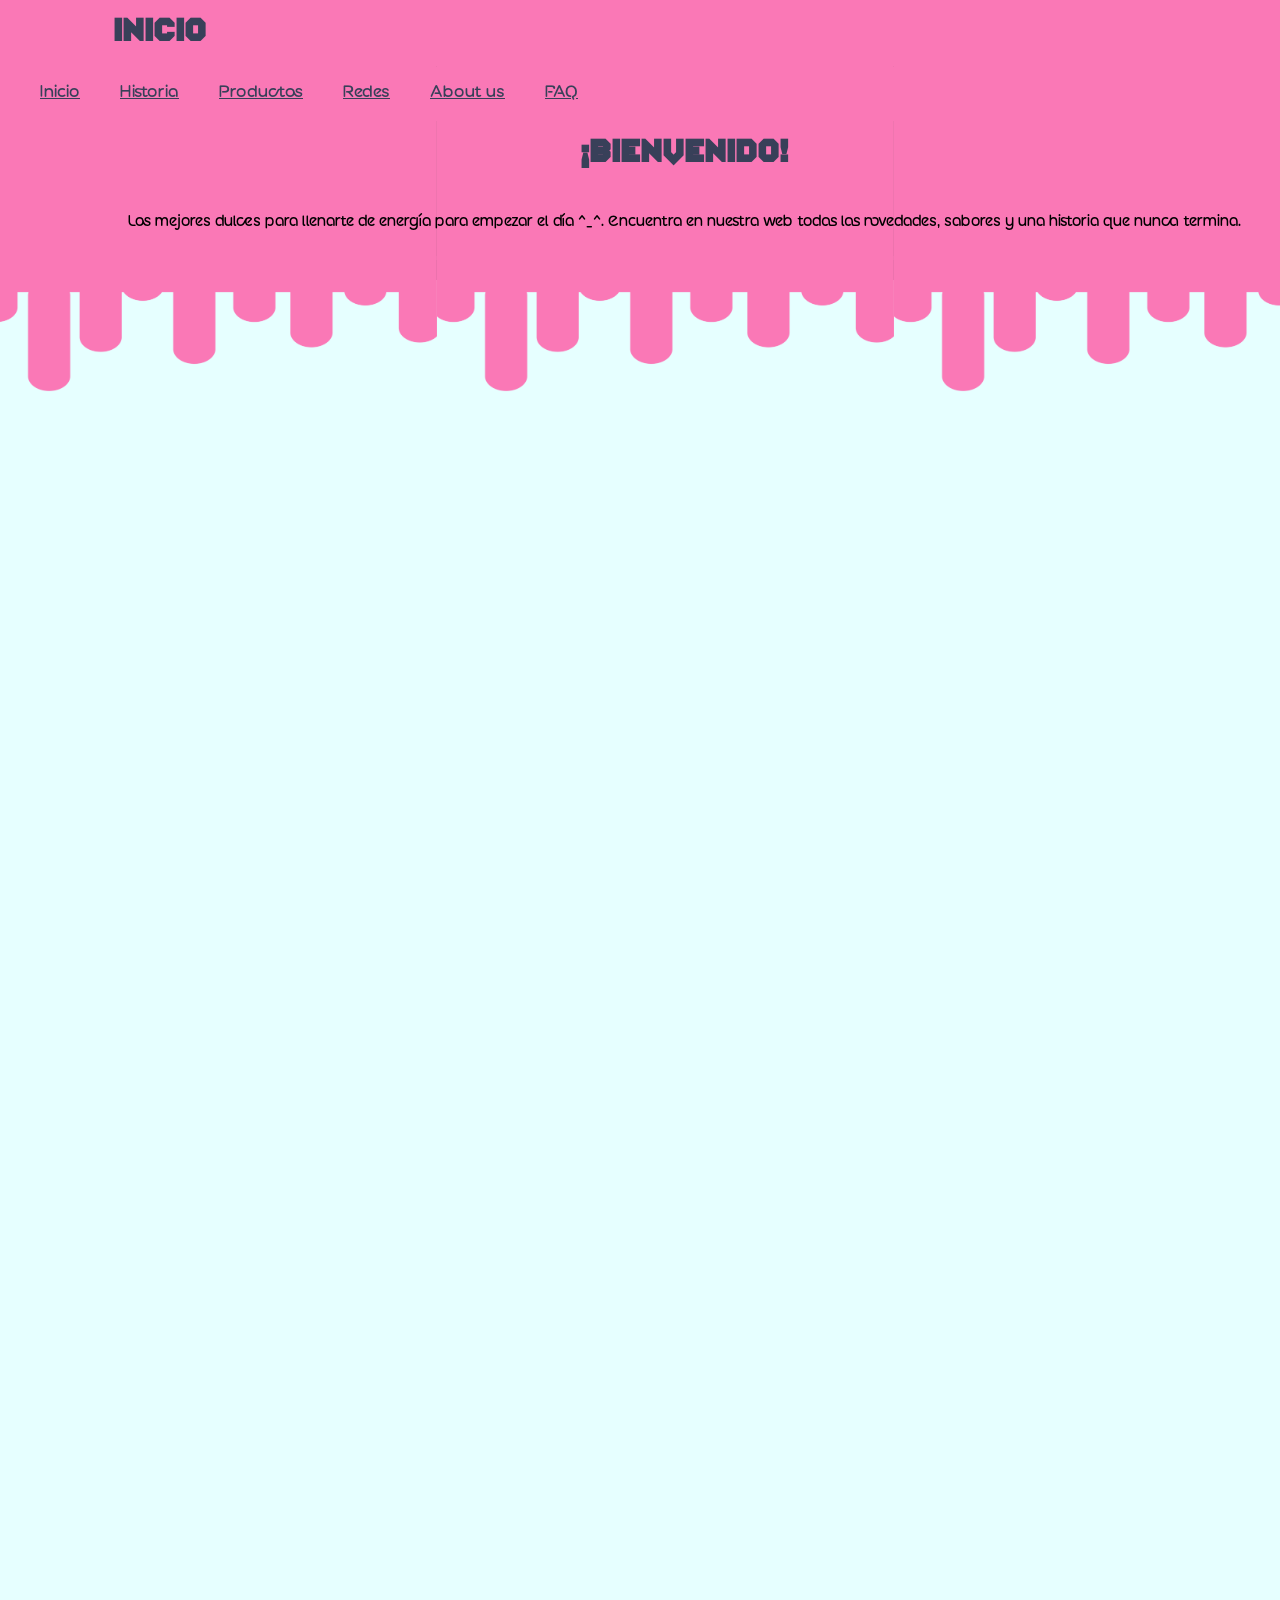
==== commit c223784b: "13 mayo" ====
--- a/index.html
+++ b/index.html
@@ -22,8 +22,6 @@
         <a href="historia.html"> Historia</a>
         <a href="tienda.html"> Productos</a>
         <a href="rrss.html">Redes</a>
-        <p></p>
-        <p></p>
         <a href="..."> About us</a>
         <a href="..."> FAQ</a>
 
--- a/CSS/style.css
+++ b/CSS/style.css
@@ -44,6 +44,9 @@
 
 #iniop {
     background-color: #FA78B6;
+    display: inline-flex;
+    
+    width: 100vw;
 }
 
 body {
@@ -535,6 +538,10 @@
     border: solid 10px #9dc9ff;
 }
 
+#iniop {
+    background-color: #FA78B6;
+    display: inline-flex;
+}
 
 .rrss-ima {
     margin-left: 40pt;
